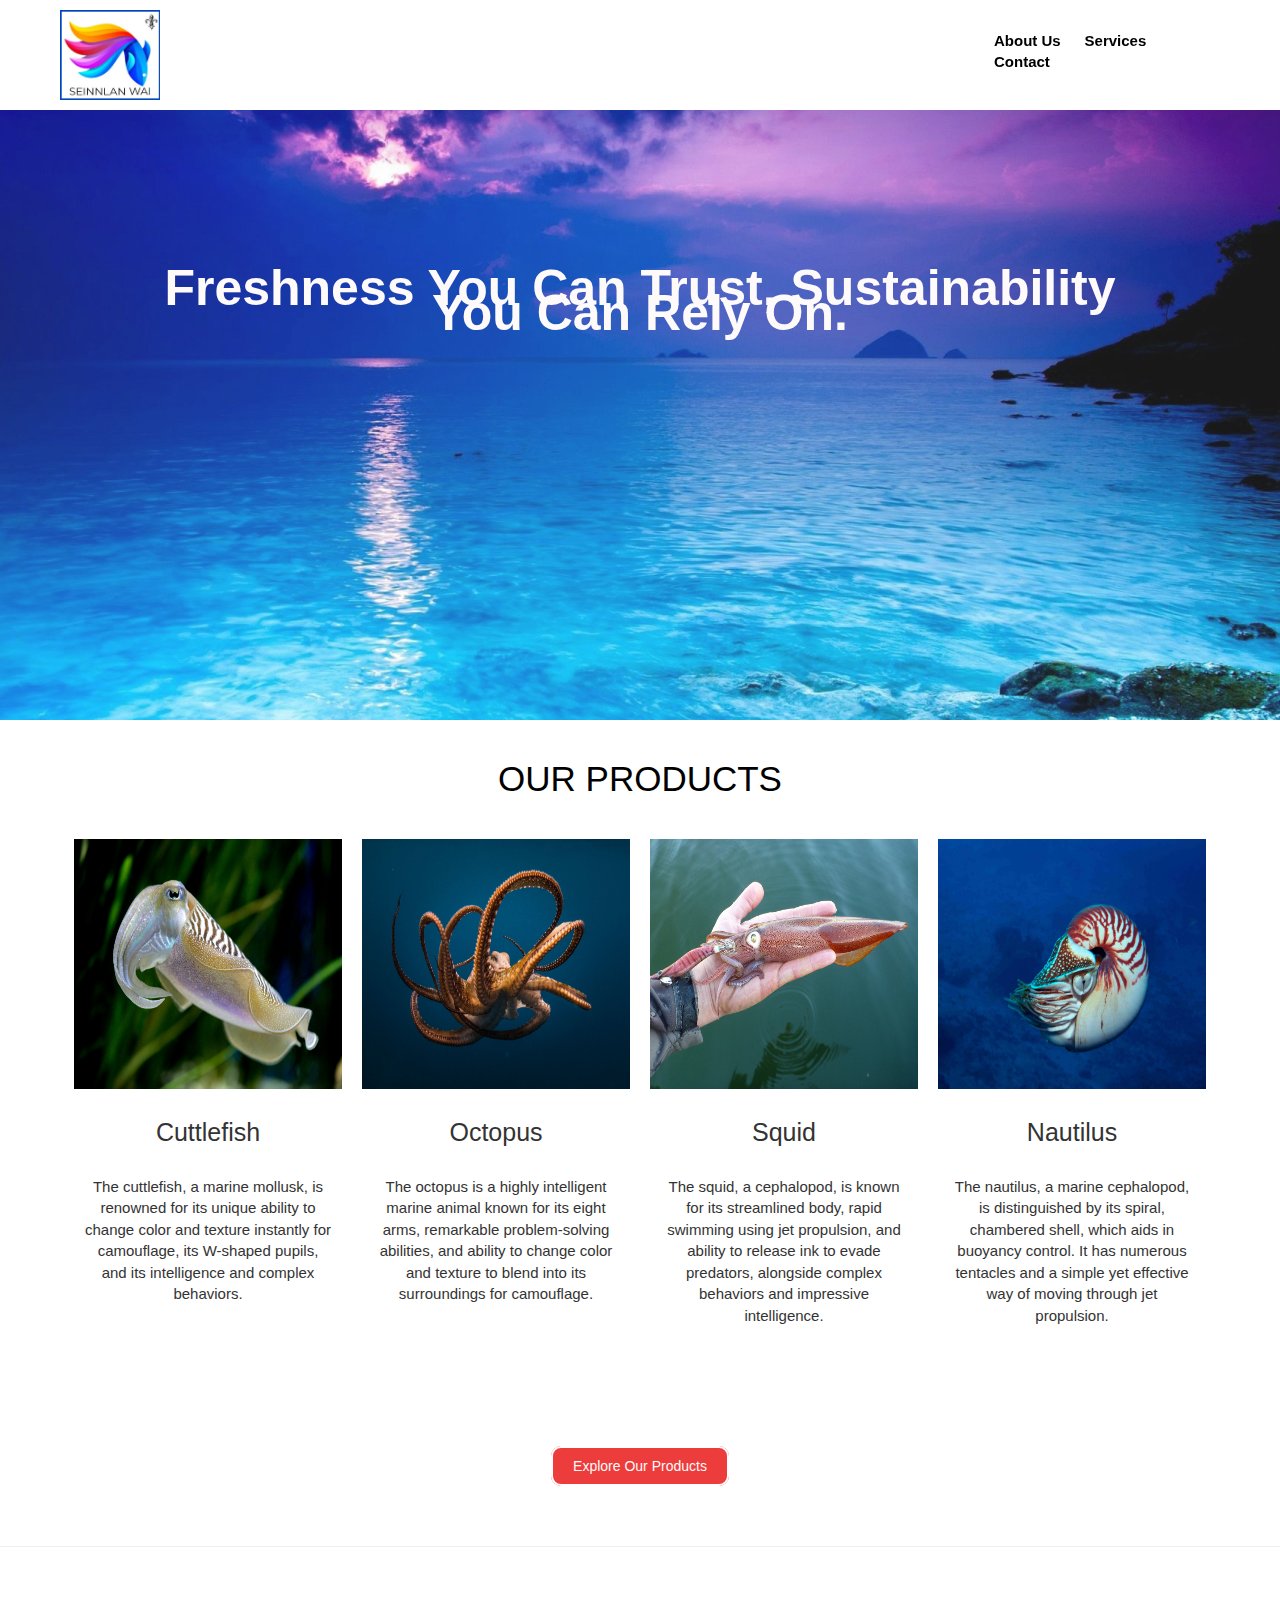
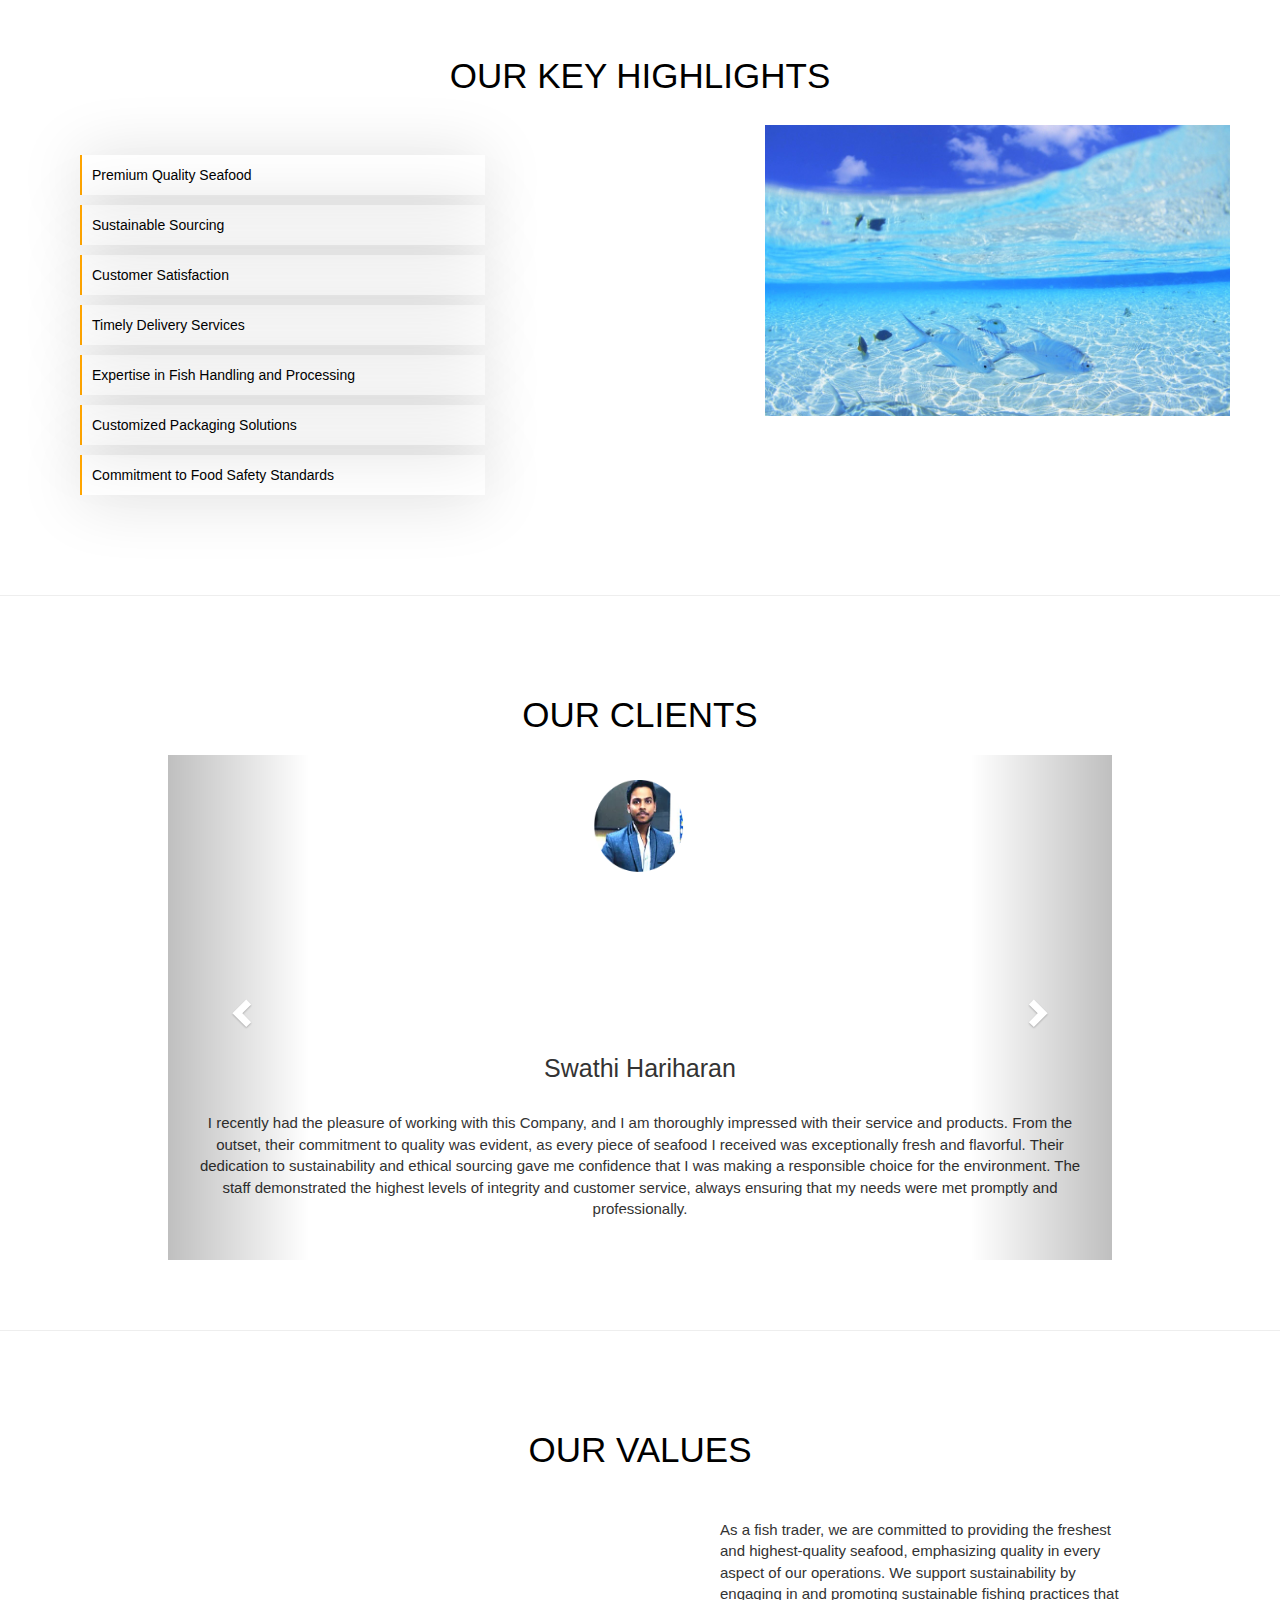
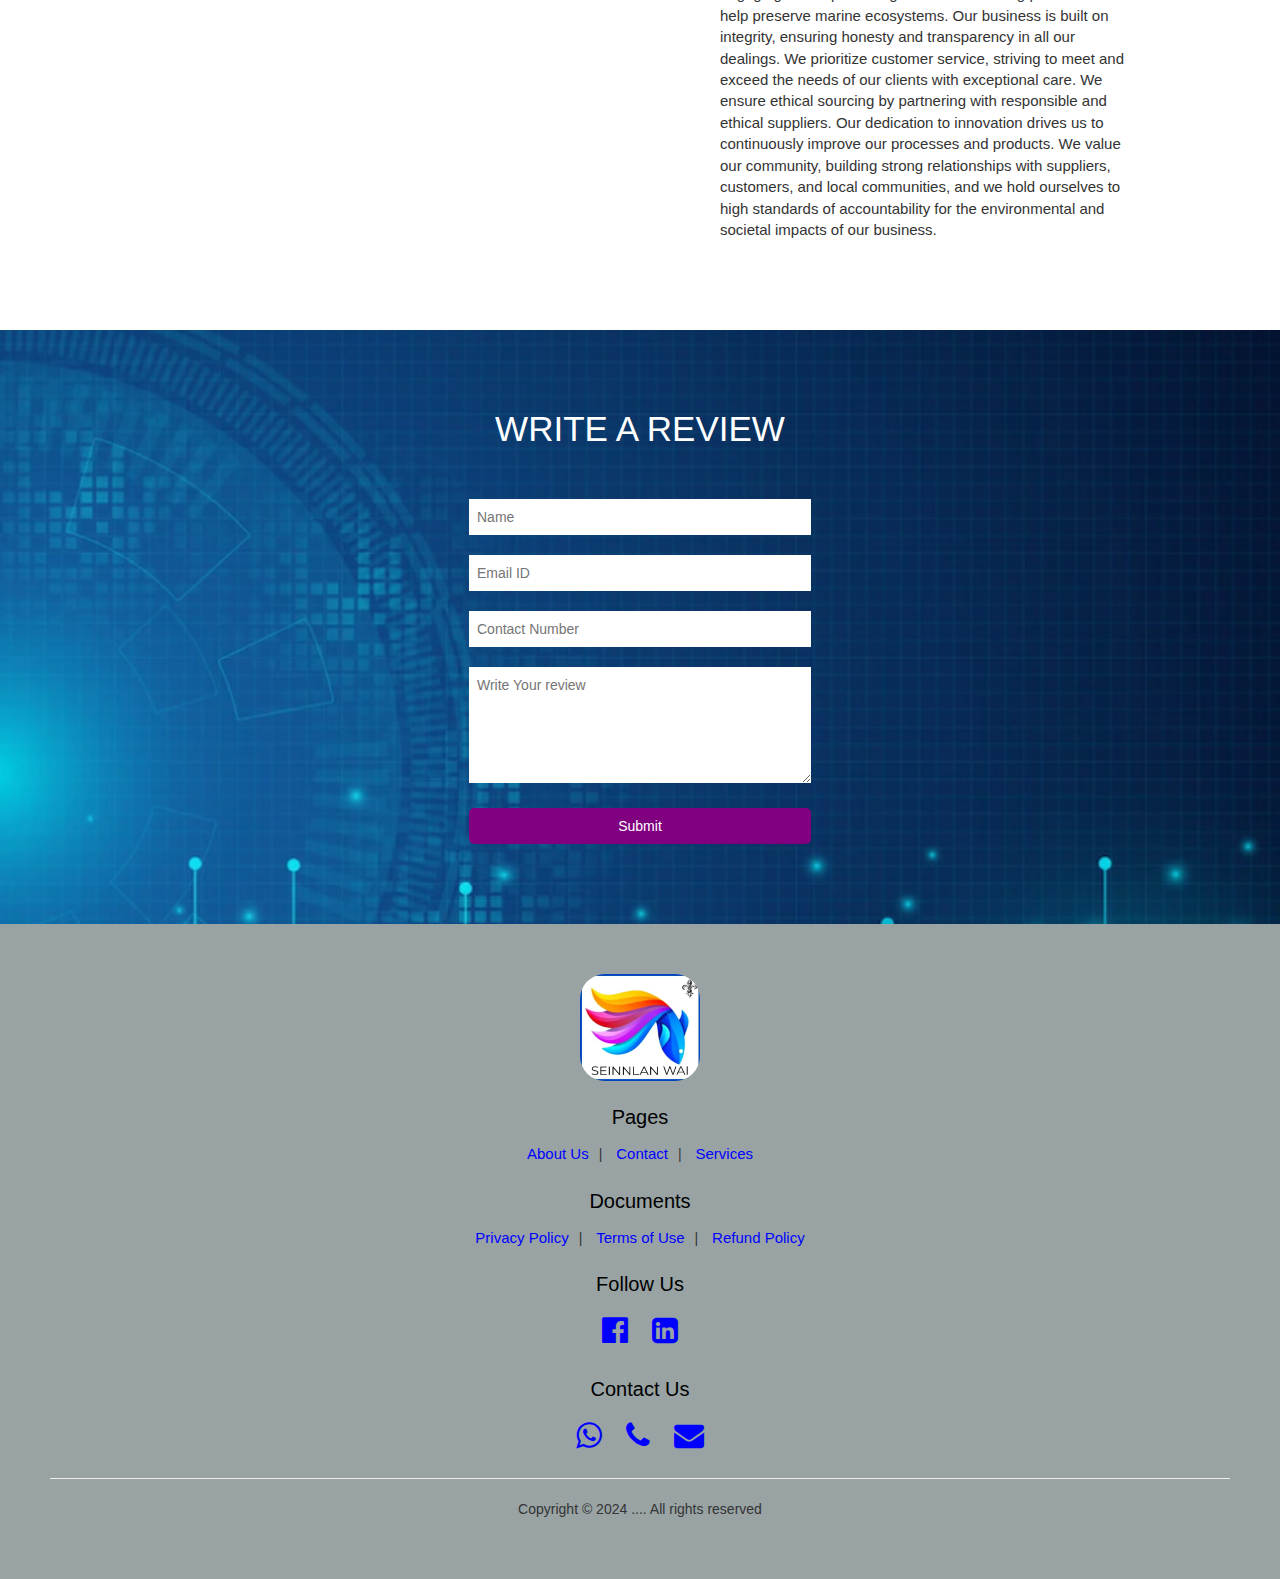
==== index.html @ 535f9b4f "fifth commit" ====
<!DOCTYPE html>
<html lang="en">

<head>
    <meta charset="UTF-8">
    <meta http-equiv="X-UA-Compatible" content="IE=edge">
    <meta name="viewport" content="width=device-width, initial-scale=1.0">
    <title> SEINN LAN WAI PHYAR PTE LTD </title>
    <link rel="icon" type="image/png" href="logo.png" />

    <!-- Latest compiled and minified CSS -->
    <link rel="stylesheet" href="https://cdn.jsdelivr.net/npm/bootstrap@3.4.1/dist/css/bootstrap.min.css"
        integrity="sha384-HSMxcRTRxnN+Bdg0JdbxYKrThecOKuH5zCYotlSAcp1+c8xmyTe9GYg1l9a69psu" crossorigin="anonymous">

    <!-- Optional theme -->
    <link rel="stylesheet" href="https://cdn.jsdelivr.net/npm/bootstrap@3.4.1/dist/css/bootstrap-theme.min.css"
        integrity="sha384-6pzBo3FDv/PJ8r2KRkGHifhEocL+1X2rVCTTkUfGk7/0pbek5mMa1upzvWbrUbOZ" crossorigin="anonymous">

    <link rel="stylesheet" href="project2.css">
    <link rel="stylesheet" href="https://stackpath.bootstrapcdn.com/font-awesome/4.7.0/css/font-awesome.min.css">
</head>

<body>
    <nav class="nav nav_top">
        <div class="logo">
            <a href="#"><img src="logo.png" width="120"></a>
        </div>
        <div class="nav_side">
            <a href="about.html">About Us</a>
            <a href="service.html">Services</a>
            <!-- <a href="blog.html">Blogs</a> -->
            <a href="contact.html">Contact</a>
            <!-- <a href="signup.html">Login/Resister</a> -->
        </div>
    </nav>

    <div class="main">
        <div class="main_content">
            <h2>Freshness You Can Trust, Sustainability You Can Rely On.</h2>
            <!-- <div class="btn">
                <a href="service.html">Book Now</a>
            </div> -->
        </div>
    </div>

    <div class="product">
        <h2>OUR PRODUCTS</h2>
        <div class="product_container" style="padding-bottom: 50px ;">
            <div class="item">
                <div class="item_img">
                 <img src="Fishes/Cuttlefish.jpg" >
                </div>
                <div class="item_content">
                 <h3>Cuttlefish</h3>
                 <p>The cuttlefish, a marine mollusk, is renowned for its unique ability to change color and texture instantly for camouflage, its W-shaped pupils, and its intelligence and complex behaviors.
                 </p>
                 <!-- <a href="">Buy Now</a> -->
                </div>
             </div>
            <div class="item">
               <div class="item_img">
                <img src="Fishes/Octopus.jpg" >
               </div>
               <div class="item_content">
                <h3>Octopus</h3>
                <p>
                    The octopus is a highly intelligent marine animal known for its eight arms, remarkable problem-solving abilities, and ability to change color and texture to blend into its surroundings for camouflage.  
                </p>
                    <!-- <a href="">Buy Now</a> -->
               </div>
            </div>
            <div class="item">
                <div class="item_img">
                 <img src="Fishes/Squid.jpg" >
                </div>
                <div class="item_content">
                 <h3>Squid</h3>
                 <p>The squid, a cephalopod, is known for its streamlined body, rapid swimming using jet propulsion, and ability to release ink to evade predators, alongside complex behaviors and impressive intelligence.
                    </p>
                 <!-- <a href="">Buy Now</a> -->
                </div>
             </div>
             <div class="item">
                <div class="item_img">
                 <img src="Fishes/Nautilus.jpg" >
                </div>
                <div class="item_content">
                 <h3>Nautilus</h3>
                 <p>The nautilus, a marine cephalopod, is distinguished by its spiral, chambered shell, which aids in buoyancy control. It has numerous tentacles and a simple yet effective way of moving through jet propulsion.
                 </p>
                 <!-- <a href="">Buy Now</a> -->
                </div>
             </div>
        </div>
        
        <div class="product_btn">
            <a href="service.html">Explore Our Products</a>
        </div>
    </div>

    <hr>

    <div class="keypoint">
        <h2>OUR KEY HIGHLIGHTS</h2>
        <div class="key_container">
            <div class="key_content">
                
                <li>
                    Premium Quality Seafood
                </li>
                <li>
                    Sustainable Sourcing
                </li>
                <li>
                    Customer Satisfaction
                </li>
                <li>
                    Timely Delivery Services
                </li>
                <li>
                    Expertise in Fish Handling and Processing
                </li>
                <li>
                    Customized Packaging Solutions
                </li>
                <li>
                    Commitment to Food Safety Standards
                </li>
            </div>
            <div class="key_img">
                <img src="key_image.png">
            </div>
        </div>
    </div>

    <hr>

    <div class="testi">
        <h2>Our Clients</h2>

        <div class="testi_container">
            <div id="carousel-example-generic" class="carousel slide" data-ride="carousel">
                <!-- Indicators -->
                <ol class="carousel-indicators">
                    <li data-target="#carousel-example-generic" data-slide-to="0" class="active"></li>
                    <li data-target="#carousel-example-generic" data-slide-to="1"></li>
                    <li data-target="#carousel-example-generic" data-slide-to="2"></li>
                </ol>

                <!-- Wrapper for slides -->
                <div class="carousel-inner" role="listbox">
                    <div class="item active">
                        <div class="item_img"><img src="customer1.png" alt=" "></div>
                        <div class="item_content">
                            <h3>Swathi Hariharan</h3>
                            <p>
                                I recently had the pleasure of working with this Company, and I am thoroughly impressed with their service and products. From the outset, their commitment to quality was evident, as every piece of seafood I received was exceptionally fresh and flavorful. Their dedication to sustainability and ethical sourcing gave me confidence that I was making a responsible choice for the environment. The staff demonstrated the highest levels of integrity and customer service, always ensuring that my needs were met promptly and professionally.  
                            </p>
                        </div>
                    </div>
                    <div class="item">
                        <div class="item_img"><img src="customer1.png" alt=""></div>
                        <div class="item_content">
                            <h3>Sohail Khan</h3>
                            <p>
                                I recently had the pleasure of working with this Company, and I am thoroughly impressed with their service and products. From the outset, their commitment to quality was evident, as every piece of seafood I received was exceptionally fresh and flavorful. Their dedication to sustainability and ethical sourcing gave me confidence that I was making a responsible choice for the environment. The staff demonstrated the highest levels of integrity and customer service, always ensuring that my needs were met promptly and professionally.  
                            </p>
                        </div>
                    </div>
                    <div class="item">
                        <div class="item_img"><img src="customer1.png" alt=""></div>
                        <div class="item_content">
                            <h3>Neha Sharma</h3>
                            <p>
                            I recently had the pleasure of working with this Company, and I am thoroughly impressed with their service and products. From the outset, their commitment to quality was evident, as every piece of seafood I received was exceptionally fresh and flavorful. Their dedication to sustainability and ethical sourcing gave me confidence that I was making a responsible choice for the environment. The staff demonstrated the highest levels of integrity and customer service, always ensuring that my needs were met promptly and professionally.  
                           </p>
                        </div>
                    </div>
                </div>

                <!-- Controls -->
                <a class="left carousel-control" href="#carousel-example-generic" role="button" data-slide="prev">
                    <span class="glyphicon glyphicon-chevron-left" aria-hidden="true"></span>
                    <span class="sr-only">Previous</span>
                </a>
                <a class="right carousel-control" href="#carousel-example-generic" role="button" data-slide="next">
                    <span class="glyphicon glyphicon-chevron-right" aria-hidden="true"></span>
                    <span class="sr-only">Next</span>
                </a>
            </div>
        </div>
    </div>
    <hr>
    <div class="team">
        <h2>OUR Values</h2>
        <div class="team_container">
            <div class="team_video">
                <!-- <video controls>
                <source src="team.mp4" type="video/mp4">
            </video> -->
                <iframe width="560" height="315" src="https://www.youtube.com/embed/8F0FSm5lVvs?si=selmn42TwGuYhDFH" title="YouTube video player" frameborder="0" allow="accelerometer; autoplay; clipboard-write; encrypted-media; gyroscope; picture-in-picture; web-share" referrerpolicy="strict-origin-when-cross-origin" allowfullscreen></iframe>
            </div>
            <div class="team_content">
                <p> As a fish trader, we are committed to providing the freshest and highest-quality seafood, emphasizing quality in every aspect of our operations. We support sustainability by engaging in and promoting sustainable fishing practices that help preserve marine ecosystems. Our business is built on integrity, ensuring honesty and transparency in all our dealings. We prioritize customer service, striving to meet and exceed the needs of our clients with exceptional care. We ensure ethical sourcing by partnering with responsible and ethical suppliers. Our dedication to innovation drives us to continuously improve our processes and products. We value our community, building strong relationships with suppliers, customers, and local communities, and we hold ourselves to high standards of accountability for the environmental and societal impacts of our business.
                </p>
            </div>
        </div>
    </div>

    <div class="feed">
        <h2>Write a Review</h2>
        <div class="feed_form">
            <form name="submit_googlesheeet" method="post">
                <input type="text" name="Name" placeholder="Name"><br>
                <input type="email" name="Email" placeholder="Email ID"><br>
                <input type="number" name="Number" placeholder="Contact Number"><br>
                <textarea name="Review" id="" cols="7" rows="5" placeholder="Write Your review"></textarea><br>
                <button type="submit">Submit</button>
            </form>
        </div>
    </div>

    <footer>
        <div class="footer_logo">
            <a href="#"><img src="logo.png" width="120"></a>
        </div>
        <div class="pages">
            <h3>Pages</h3>
            <a href="about.html">About Us</a>|
            <a href="contact.html">Contact</a>|
            <a href="service.html">Services</a>
            <!-- <a href="blog.html">Blogs</a>| -->
            <!-- <a href="">Login</a>|
            <a href="">Sign Up</a> -->
        </div>
        <div class="doc">
            <h3>Documents</h3>
            <a href="">Privacy Policy</a>|
            <a href="">Terms of Use</a>|
            <a href="">Refund Policy</a>
        </div>
        <div class="social">
            <h3>Follow Us</h3>
            <a href="https://www.facebook.com/profile.php?id=61562112389250" target="_blank"><i class="fa fa-facebook-official"
                    aria-hidden="true"></i></a>
            <a href="https://www.linkedin.com/in/seinn-lan-wai-phyar-762201318?lipi=urn%3Ali%3Apage%3Ad_flagship3_profile_view_base_contact_details%3BqnSi2F6MRaar%2B8VEx7qZqw%3D%3D" target="_blank"><i class="fa fa-linkedin-square"
                    aria-hidden="true"></i></a>
            <!-- <a href="https://www.instagram.com" target="_blank"><i class="fa fa-instagram" aria-hidden="true"></i></a> -->
            <!-- <a href="https://www.twitter.com" target="_blank"><i class="fa fa-twitter" aria-hidden="true"></i></a> -->
        </div>
        <div class="contact">
            <h3>Contact Us</h3>
            <a href="https://api.Whatsapp.com/send?phone=+919755336812" target="_blank"><i class="fa fa-whatsapp"
                    aria-hidden="true"></i></i></a>
            <a href="tel: +91 8887784684"><i class="fa fa-phone" aria-hidden="true"></i></a>
            <a href="seinnlanwaiphyar@gmail.com"><i class="fa fa-envelope" aria-hidden="true"></i></a>
        </div>
        <hr>
        <p>Copyright &copy; 2024 .... All rights reserved</p>
    </footer>

    <!-- jQuery (necessary for Bootstrap's JavaScript plugins) -->
    <script src="https://code.jquery.com/jquery-1.12.4.min.js"
        integrity="sha384-nvAa0+6Qg9clwYCGGPpDQLVpLNn0fRaROjHqs13t4Ggj3Ez50XnGQqc/r8MhnRDZ"
        crossorigin="anonymous"></script>
    <!-- Latest compiled and minified JavaScript -->
    <script src="https://cdn.jsdelivr.net/npm/bootstrap@3.4.1/dist/js/bootstrap.min.js"
        integrity="sha384-aJ21OjlMXNL5UyIl/XNwTMqvzeRMZH2w8c5cRVpzpU8Y5bApTppSuUkhZXN0VxHd"
        crossorigin="anonymous"></script>

    <script>
        const scriptURL =
            'https://https://script.google.com/macros/s/AKfycbyv7a5d04BRaZOPNd9HmW_z8L_NlV1W46uLiRO3BufwIBb_-myiqwUOdADcuS2ERJ-a/exec'
        const form = document.forms['submit_googlesheeet']

        form.addEventListener('submit', e => {
            e.preventDefault()
            fetch(scriptURL, {
                method: 'POST',
                body: new FormData(form)
            })
                .then(response => alert(
                    "Thanks for you valuable feedback!!!"))
                .catch(error => console.error('Error!', error.message))
        })

    </script>

</body>

</html>
---- project2.css ----
.nav{
    background-color: white;
    z-index: 9;
    /* padding: 10px; */
    padding-left: 50px;
    padding-right: 50px;
    display: flex;
    box-shadow: 0px 3px 65px 0px rgba(0,0,0,.15);
}
.nav_top{
    position: fixed;
    top: 0;
    right: 0;
    left: 0;
}
.logo{
    float: left;
    width: 80%;
}
.logo img{
    padding: 10px;
}
.nav_side{
    float: right;
    width: 20%;
    margin-top: 30px;
    /* text-align: left; */
}
.nav_side a{
 text-decoration: none;
 margin-right: 20px;
 color: black;
 font-weight: bold;
 font-family:Arial, Helvetica, sans-serif;
 font-size: 15px;
 justify-content: center;
 align-items: center;
 align-content: center;
 text-align: center;

}
.nav_side a:hover{
    color: orange;
    text-decoration: underline;
    transition: all 1s ease;
}
.main{
    background-image: url("Deep-Blue-Sea.jpg");
    background-position: center;
    background-size: cover;
    background-repeat: no-repeat;
    background-attachment: fixed;
    height: 80vh;
    opacity: 0.9;
}
.main .main_content{
    padding-top: 20%;
    margin-left: 10%;
    margin-right: 10%;
}
.main .main_content h2{
    color: snow;
    font-size: 50px;
    font-family: 'Franklin Gothic Medium', 'Arial Narrow', Arial, sans-serif;
    font-weight: bolder;
    text-align: center;
    line-height: 25px;
    
}
.main .main_content h2 span{
    font-size: 15px;
    opacity: 0.8;
    color:aliceblue;
   font-weight: 400;
   line-height: 20px;
}
.main .main_content .btn{
    margin: 50px; 
    text-align:center; 
}
.main .main_content .btn a{
    text-decoration: none;
    margin: 450px;
    padding: 10px 20px;
    background-color: rgb(236, 60, 60);
    color: snow;
    font-family:Arial, Helvetica, sans-serif;
    text-align: center;
    border: 2px solid white;
    border-radius: 10px;
}
.main .main_content .btn a:hover{
    background-color: black;
    color:aqua;
    border: none;
    border-bottom: 4px solid orange;
    transition: .5s;
}
.product{
    padding-bottom: 50px;
}
.product h2{
    color: black;
    font-size: 35px;
    text-align: center;
    padding: 20px;
}
.product .product_container{
    display: flex;
    margin-left: 5%;
    margin-right: 5%;
}
.product .product_container .item{
    width: 33.33%;
    margin: 10px;
    height: auto;
}
.product .product_container .item:hover{
    box-shadow: 0px 3px 65px 0px rgba(0,0,0,.15);
}

.product .product_container .item .item_img{
    width: 100%;
    height: 250px;
    overflow: hidden;
}
.product .product_container .item .item_img img{
    width: 100%;
    height: 250px;
}
.product .product_container .item .item_content{
    text-align: center;
}
.product .product_container .item .item_content h3{
    padding: 10px;
    font-size: 25px;
    font-family: Arial, Helvetica, sans-serif;
}
.product .product_container .item .item_content p{
    padding: 10px;
    font-size: 15px;
    font-family: Arial, Helvetica, sans-serif;
}
.product .product_container .item .item_content a{
   text-decoration: none;
    margin: 100px;
    padding: 10px 20px;
    background-color: rgb(236, 60, 60);
    color: snow;
    font-family:Arial, Helvetica, sans-serif;
    text-align: center;
    border: 2px solid white;
    border-radius: 10px;
}
.product .product_container .item .item_content a:hover{
    background-color: black;
    color:aqua;
    border: none;
    border-bottom: 4px solid orange;
    transition: .5s;  
}
.product .product_btn{
    text-align: center;
    margin-top: 50px;
}
.product .product_btn a{
    text-decoration: none;
    padding: 10px 20px;
    background-color: rgb(236, 60, 60);
    color: snow;
    font-family:Arial, Helvetica, sans-serif;
    text-align: center;
    border: 2px solid white;
    border-radius: 10px;
}
.product .product_btn a:hover{
    background-color: black;
    color:aqua;
    border: none;
    border-bottom: 4px solid orange;
    transition: .5s;  
}
.keypoint{
    padding: 50px;
}
.keypoint h2{
    color: black;
    font-size: 35px;
    text-align: center;
    padding: 20px;
}
.keypoint .key_container{
    display: flex;
}
.keypoint .key_container .key_content{
    width: 40%;
    padding: 20px;
    float: left;
}
.keypoint .key_container .key_content li{
    list-style: none;
    margin: 10px;
    padding: 10px;
    border-left: 2px solid orange;
    color: black;
    text-align: left;
    font-family: Arial, Helvetica, sans-serif;
    box-shadow: 0px 3px 65px 0px rgba(0,0,0,.15);
}
.keypoint .key_container .key_img{
    width: 40%;
    float: right;
    margin-left: 250px;
}
.keypoint .key_container .key_img img{
    width: 100%;
}
.testi{
    padding: 50px;
}

.testi h2{
    color:black;
    font-size: 35px;
    text-align: center;
    padding: 10px;
    text-transform: uppercase;
}

.testi .testi_container{
    margin-right: 10%;
    margin-left: 10%;
    text-align: center;
}

.testi .testi_container .carousel-inner{
    background-color: white;
    box-shadow: none;
}

.testi .testi_container .item{
    width:100%;
    padding: 20px;
    background-color: white;
    box-shadow: none;
}

.testi .testi_container .item .item_img{
    width: 100%;
    height: 250px;
    overflow: hidden;

}

.testi .testi_container .item .item_img img{
    width: 100px;
    height: 100px;
    border-radius:50% ;
    

}

.testi .testi_container .item .item_content{
    text-align: center;
}


.testi .testi_container .item .item_content h3{
    padding: 10px;
    font-size: 25px;
    font-family: Arial, Helvetica, sans-serif;
}

.testi .testi_container .item .item_content p{
    padding: 10px;
    font-size: 15px;
    font-family: Arial, Helvetica, sans-serif;
}
.team{
    padding: 50px;
}
.team h2{
    color:black;
    font-size: 35px;
    text-align: center;
    padding: 10px;
    text-transform: uppercase;  
}
.team .team_container{
    display: flex;
}
.team .team_container .team_video{
    width: 50%;
    padding: 20px;
}
.team .team_container .team_video video{
    width: 100%;
    border: 3px solid rgb(244, 214, 159);
    outline: none;
}
.team .team_container .team_content{
    width: 40%;
    padding: 20px;
    margin-left: 50px;
}
.team .team_container .team_content p{
    padding: 10px;
    font-size: 15px;
    font-family: Arial, Helvetica, sans-serif;
}
.feed{
    padding: 50px;
    background-image: url(review_bgimage.png);
    background-size: cover;
}
.feed h2{
    color:white;
    font-size: 35px;
    text-align: center;
    padding: 10px;
    text-transform: uppercase;
}
.feed .feed_form{
    text-align: center;
}
.feed .feed_form form{
    padding: 20px;
}
.feed .feed_form form input{
   width: 30%; 
   margin: 10px;
   padding: 8px;
   outline: none;
   border: none;
}
.feed .feed_form form textarea{
    width: 30%; 
    margin: 10px;
    padding: 8px;
    outline: none;
    border: none;
 }
 .feed .feed_form form button{
    width: 30%; 
    margin: 10px;
    padding: 8px;
    outline: none;
    border: none;
    background-color: purple;
    color: white;
    border-radius: 5px;
}
.about_us{
    padding: 100px;
}
.about_us h2{
    color: orange;
    font-size: 30px;
    text-align: center;
    padding: 10px;
    font-family: Arial, Helvetica, sans-serif;
    text-transform: uppercase;
}
.about_us p{
    padding: 10px;
    font-size: 15px;
    text-align: center;
    font-family: Arial, Helvetica, sans-serif;
    line-height: 25px;
}
.contact_container{
    padding: 100px;
}
.contact_container h2{
    color: orange;
    font-size: 30px;
    text-align: center;
    padding: 10px;
    font-family: Arial, Helvetica, sans-serif;
    text-transform: uppercase;
}
.contact_container .g_map{
    margin: 30px;
    border: 2px solid black;
    
}
.contact_container .contact_content{
    padding: 20px;
}
.contact_container .contact_content p{
    padding: 10px;
    font-size: 15px;
    text-align: left;
    font-family: Arial, Helvetica, sans-serif;
    line-height: 25px;
}
footer{
    background-color: #99A3A4;
    padding: 50px;
}
footer .footer_logo{
    text-align: center;
    justify-content: center;
    /* border-radius: 25px; */
}
footer .footer_logo img{
    border-radius: 25px;
 }
footer .pages{
    text-align: center;
}
footer .pages h3{
    color: black;
    font-size: 20px;
    font-family: Arial, Helvetica, sans-serif;
    padding: 5px;
}
footer .pages a{
    text-decoration: none;
    margin:10px;
    color: blue;
    font-size: 15px;
    font-family: Arial, Helvetica, sans-serif;
}
footer .pages a:hover{
    color: white;
}

footer .doc{
    text-align: center;
}
footer .doc h3{
    color: black;
    font-size: 20px;
    font-family: Arial, Helvetica, sans-serif;
    padding: 5px;
}
footer .doc a{
    text-decoration: none;
    margin:10px;
    color: blue;
    font-size: 15px;
    font-family: Arial, Helvetica, sans-serif;
}
footer .doc a:hover{
    color: white;
}

footer .social{
    text-align: center;
}
footer .social h3{
    color: black;
    font-size: 20px;
    font-family: Arial, Helvetica, sans-serif;
    padding: 5px;
}
footer .social a{
    text-decoration: none;
    font-size: 30px;
    color: blue;
    margin: 10px;
}
footer .social a:hover{
    color: white;
}

footer .contact{
    text-align: center;
}
footer .contact h3{
    color: black;
    font-size: 20px;
    font-family: Arial, Helvetica, sans-serif;
    padding: 5px;
}
footer .contact a{
    text-decoration: none;
    font-size: 30px;
    color: blue;
    margin: 10px;
}
footer .contact a:hover{
    color: white;
}
footer p{
    text-align: center;
}
.blog_css img{
    margin: 100px;
    padding: 30px;  
}
/* @media only screen and (max-width: 1140px){
    .nav{
        flex-direction: column;
    }
} */
/* Responsive styles */@media (max-width: 1140px) {
    .nav {
        padding-left: 20px;
        padding-right: 20px;
    }

    .nav_side {
        width: 100%;
        justify-content: center;
        margin-top: 10px;
    }

    .logo {
        width: 100%;
        text-align: center;
    }

    .main .main_content {
        padding-top: 30%;
        margin-left: 5%;
        margin-right: 5%;
    }

    .main .main_content h2 {
        font-size: 40px;
    }

    .product .product_container .item {
        width: 100%;
    }

    .keypoint .key_container .key_content,
    .keypoint .key_container .key_img {
        width: 100%;
    }

    .team .team_container .team_video,
    .team .team_container .team_content {
        width: 100%;
        margin-left: 0;
    }
}

@media (max-width: 768px) {
    .nav {
        flex-direction: column;
        align-items: center;
    }

    .nav_side {
        margin-top: 10px;
        margin-left: 50px;

    }

    .nav_side a {
        margin-left: 5%;
        /* margin-bottom: 10px; */
    }
    .main .main_content {
        padding-top: 40%;
    }

    .main .main_content h2 {
        font-size: 30px;
    }

    .main .main_content .btn a {
        margin: 0;
    }

    .product .product_container {
        flex-direction: column;
    }

    .product .product_container .item {
        width: 100%;
    }

    .keypoint .key_container {
        flex-direction: column;
    }

    .keypoint .key_container .key_content {
        width: 100%;
    }
    .keypoint .key_container .key_img {
        display: none;
    }


    .team .team_container {
        flex-direction: column;
    }

    .team .team_container .team_video{
        display: none;
    }
    .team .team_container .team_content {
        width: 100%;
    }
}

@media (max-width: 480px) {
    .nav {
        padding-left: 10px;
        padding-right: 10px;
    }

    .main .main_content {
        padding-top: 50%;
    }

    .main .main_content h2 {
        font-size: 25px;
    }

    .product .product_container .item .item_content h3 {
        font-size: 20px;
    }

    .product .product_container .item .item_content p {
        font-size: 13px;
    }

    .feed .feed_form form input,
    .feed .feed_form form textarea,
    .feed .feed_form form button {
        width: 80%;
    }
}
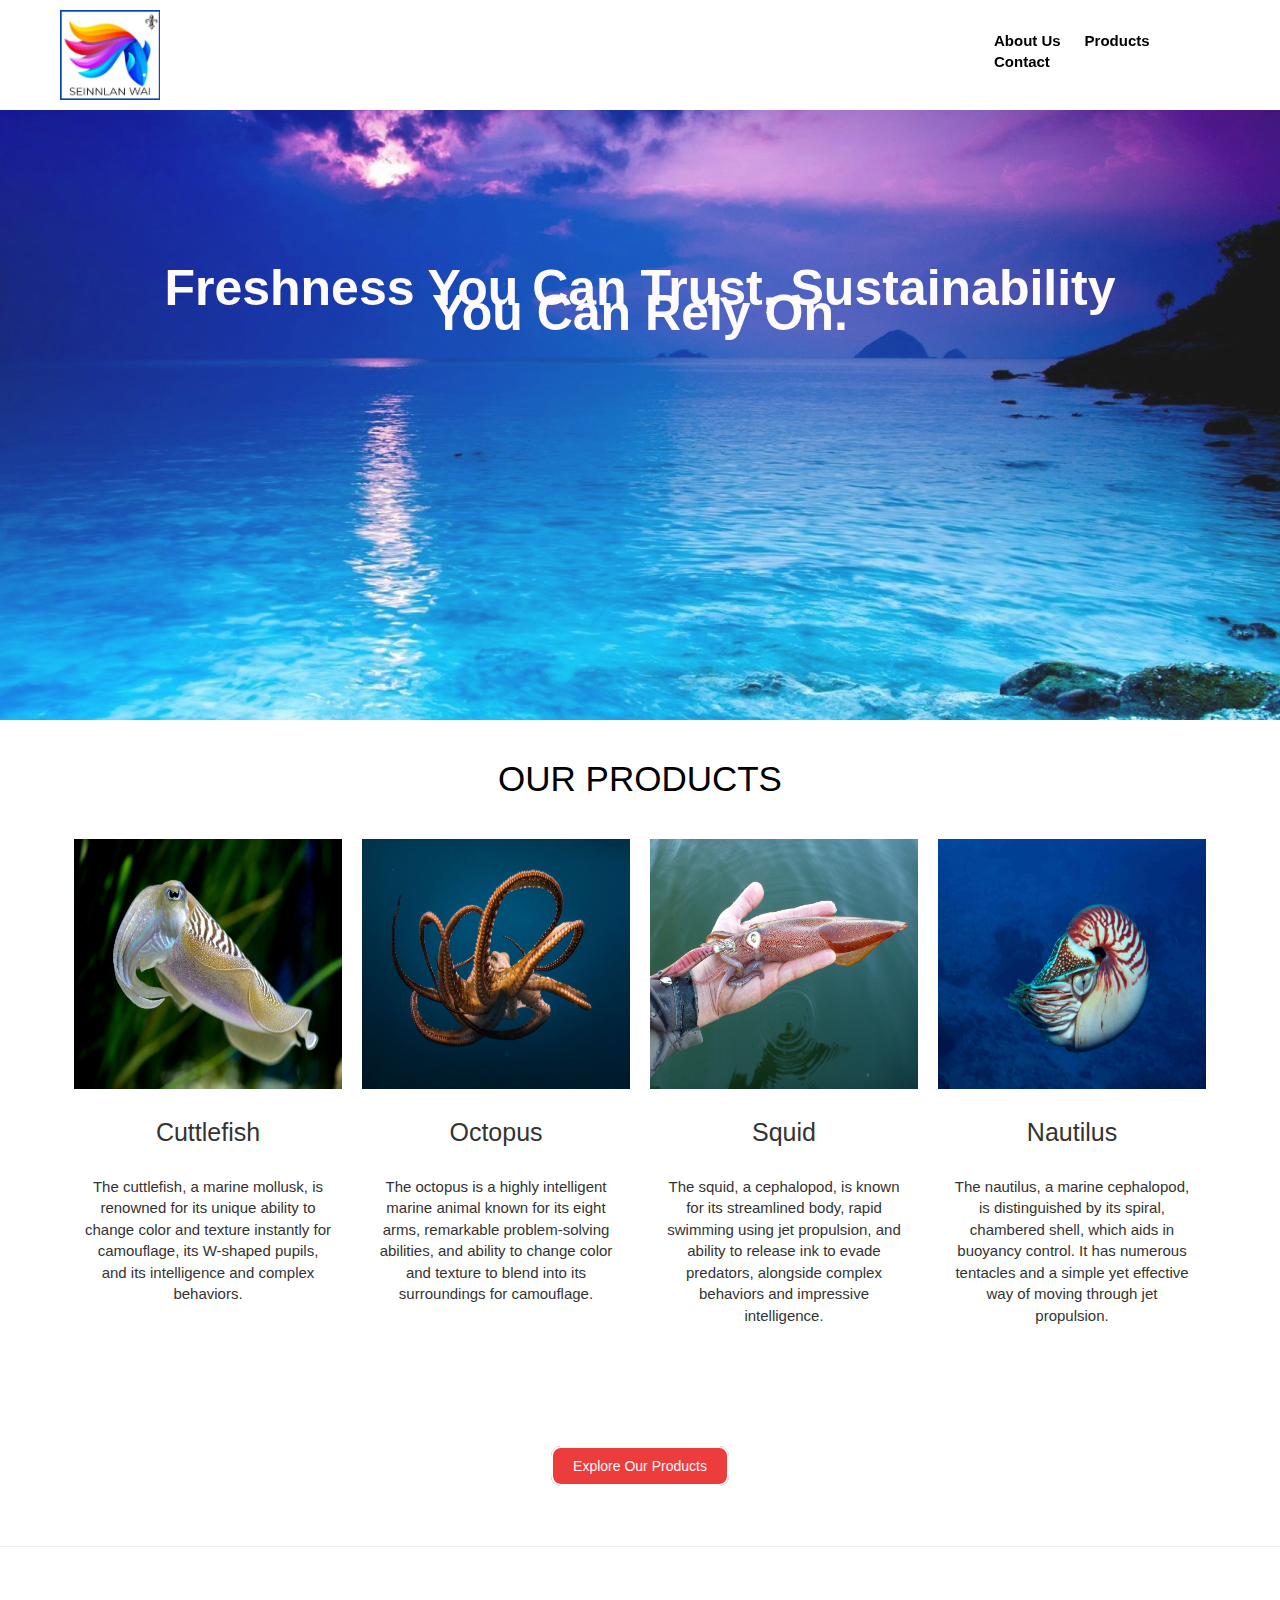
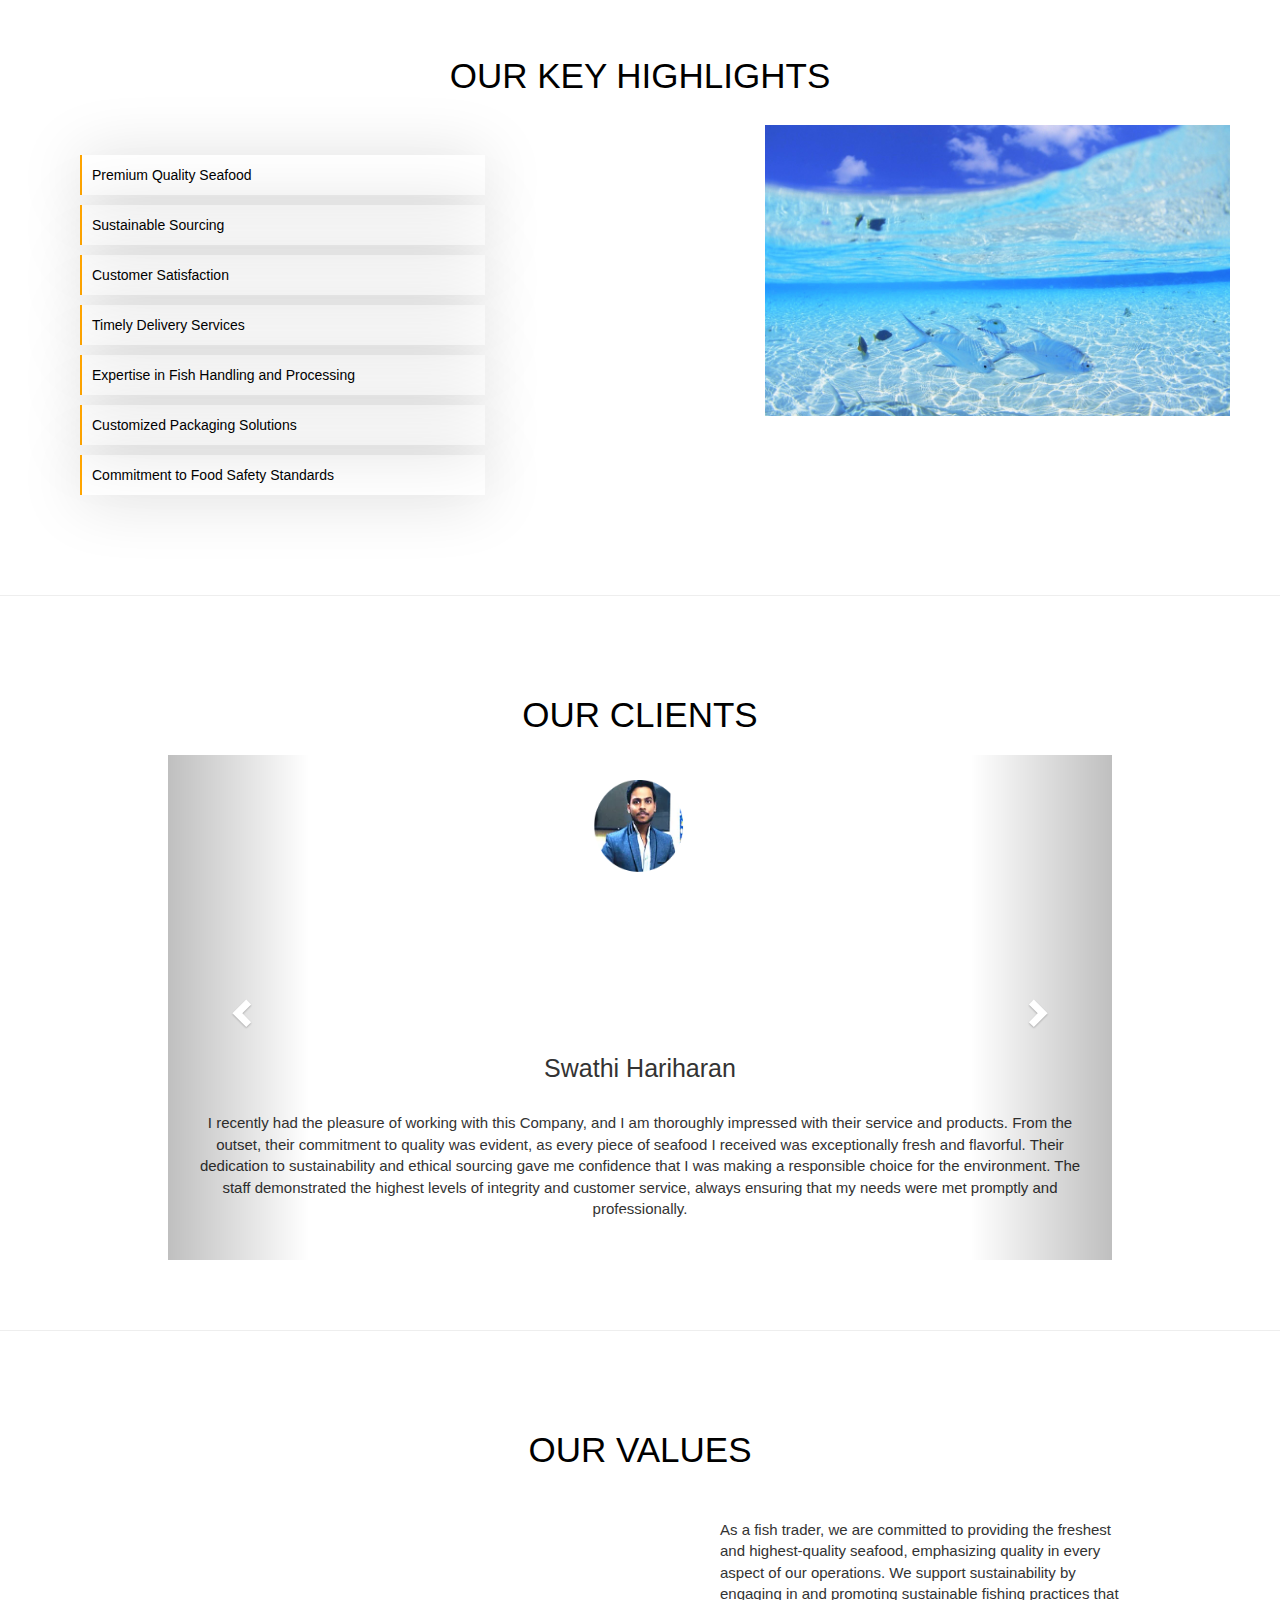
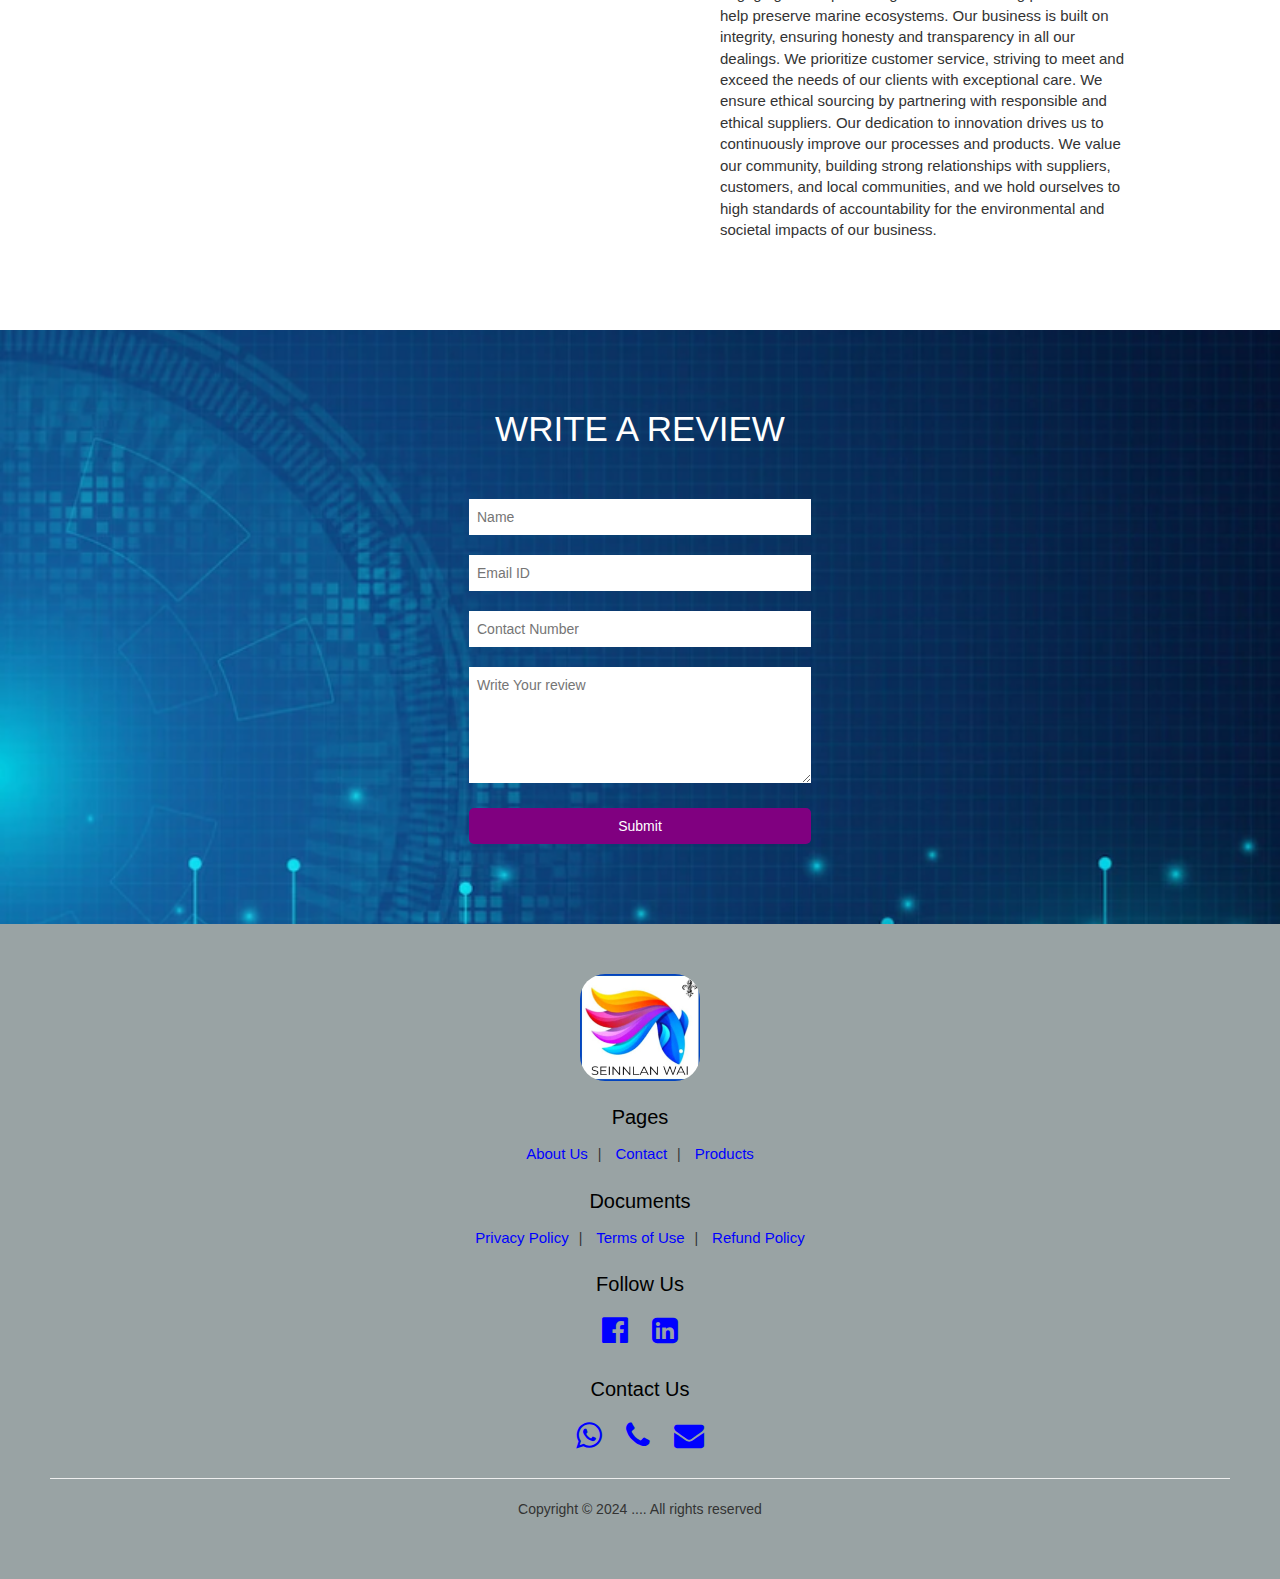
==== commit ca99614c: "sixth commit" ====
--- a/index.html
+++ b/index.html
@@ -27,7 +27,7 @@
         </div>
         <div class="nav_side">
             <a href="about.html">About Us</a>
-            <a href="service.html">Services</a>
+            <a href="product.html">Products</a>
             <!-- <a href="blog.html">Blogs</a> -->
             <a href="contact.html">Contact</a>
             <!-- <a href="signup.html">Login/Resister</a> -->
@@ -228,7 +228,7 @@
             <h3>Pages</h3>
             <a href="about.html">About Us</a>|
             <a href="contact.html">Contact</a>|
-            <a href="service.html">Services</a>
+            <a href="product.html">Products</a>
             <!-- <a href="blog.html">Blogs</a>| -->
             <!-- <a href="">Login</a>|
             <a href="">Sign Up</a> -->
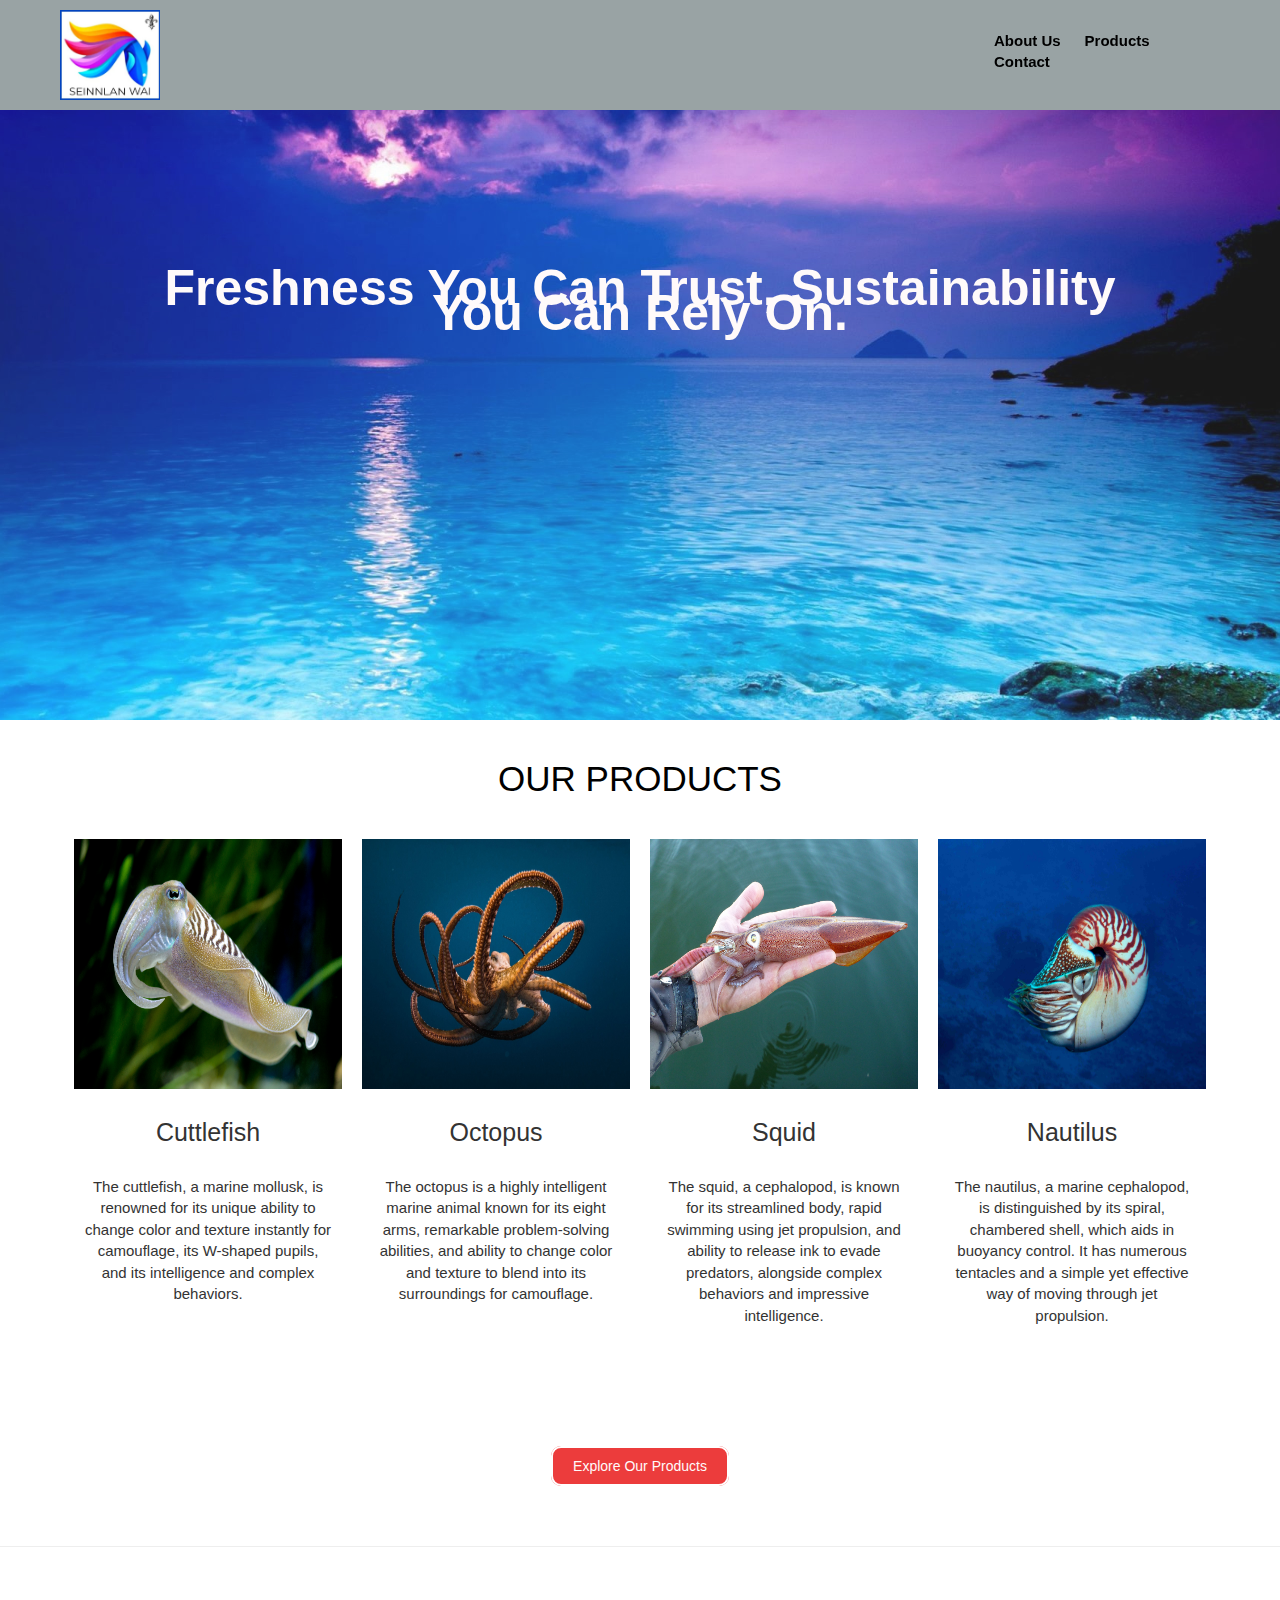
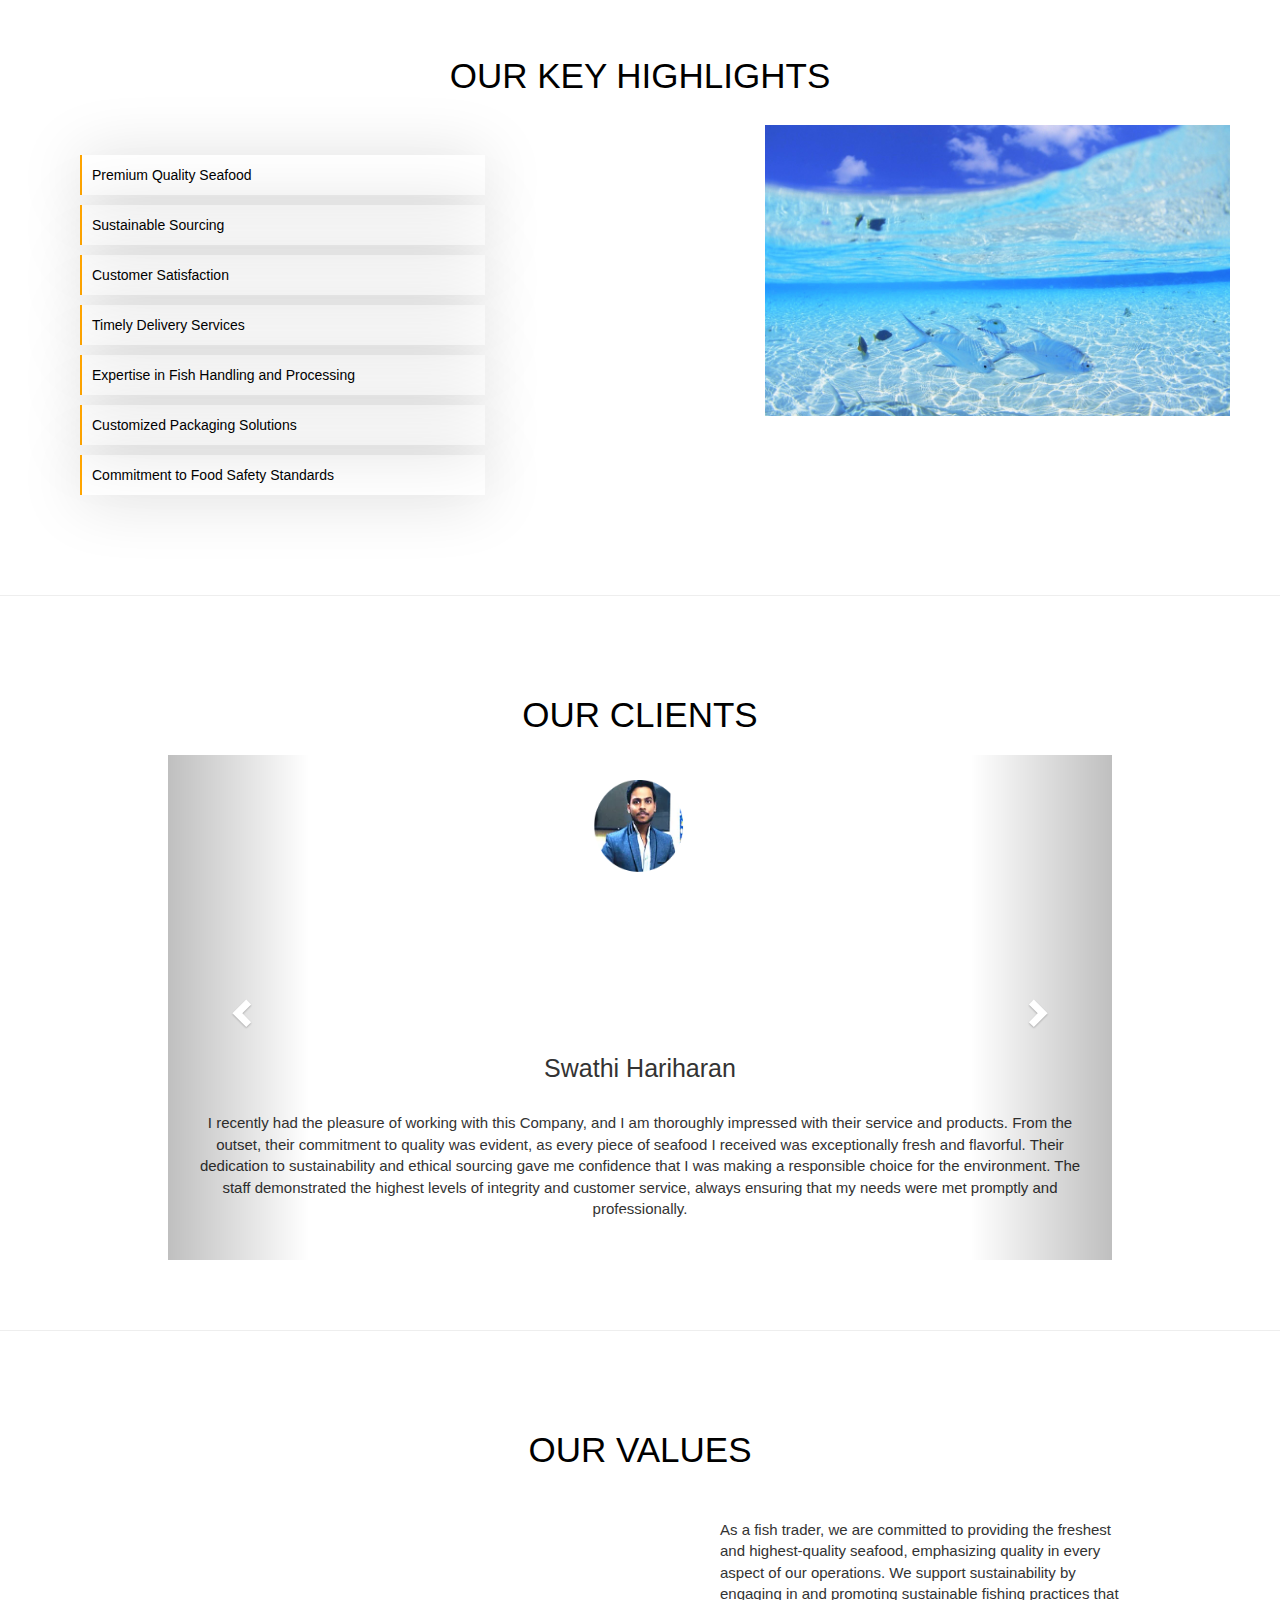
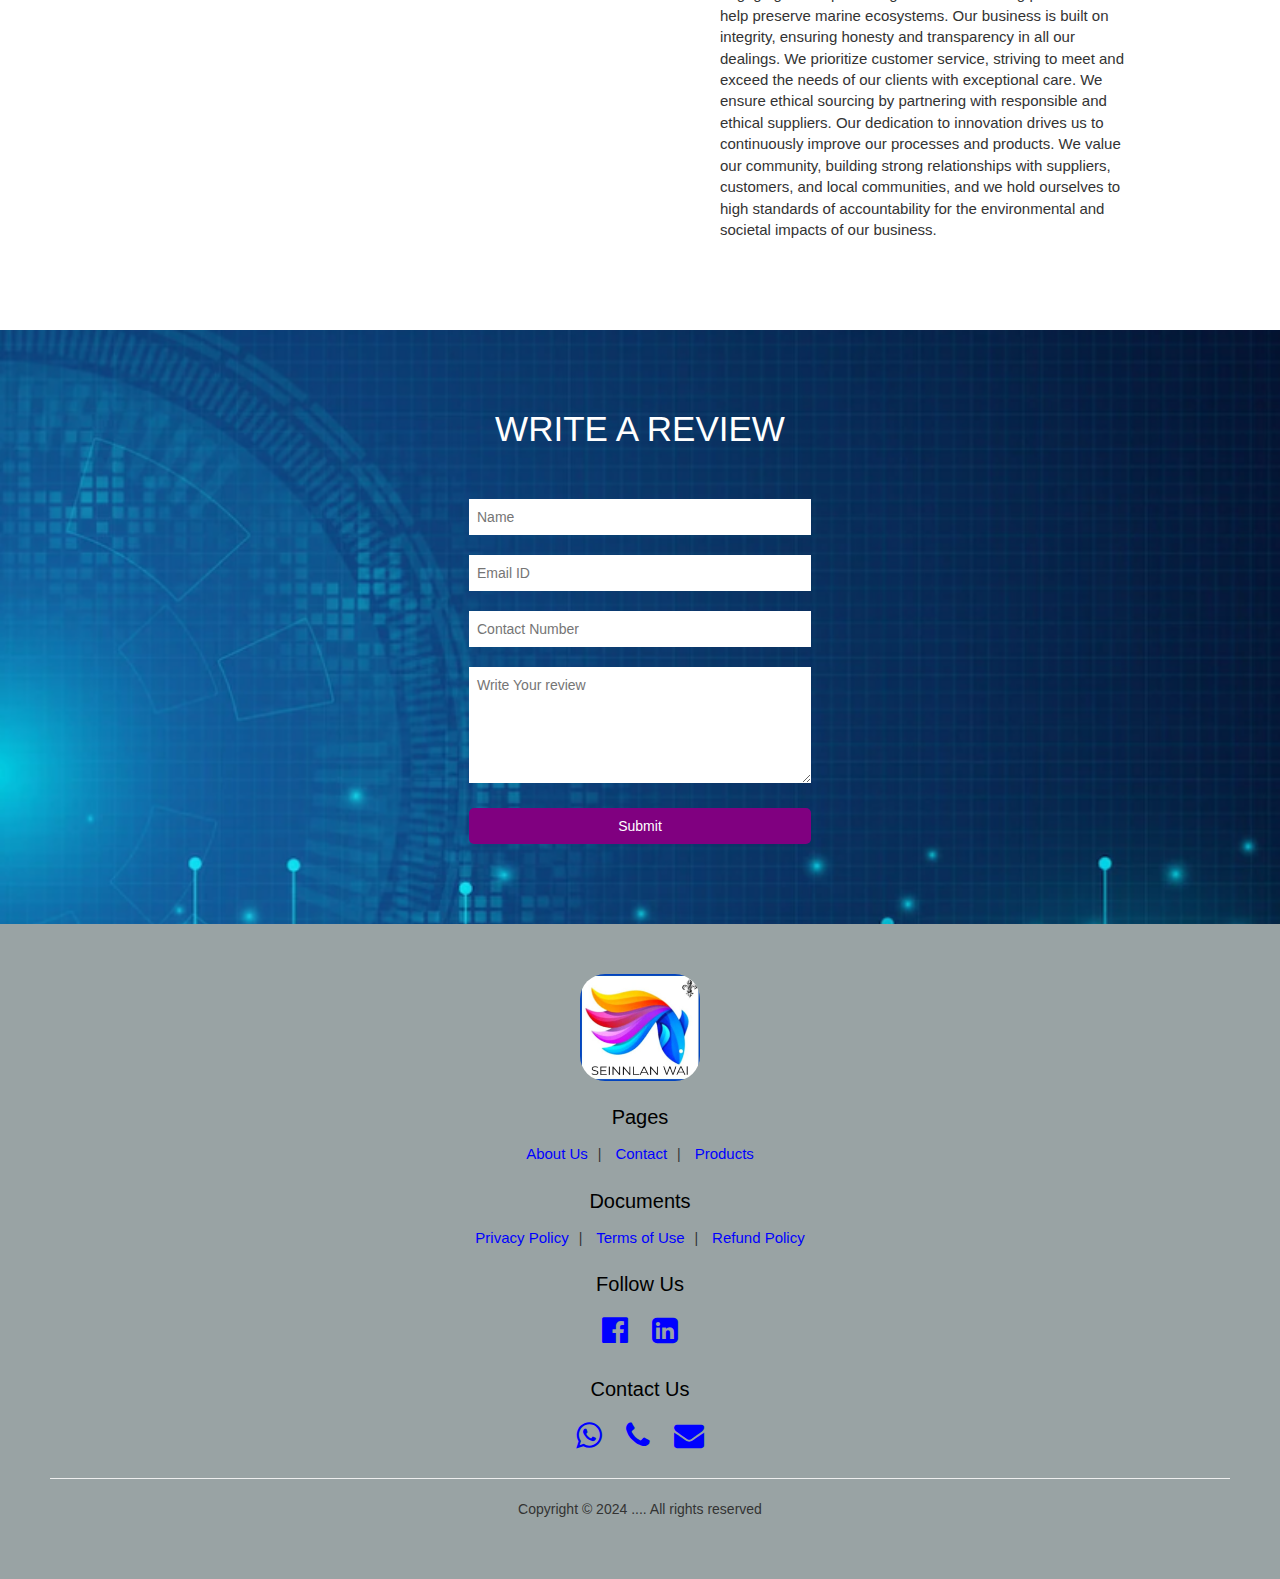
==== commit 31d1cf60: "seventh commit" ====
--- a/index.html
+++ b/index.html
@@ -94,7 +94,7 @@
         </div>
         
         <div class="product_btn">
-            <a href="service.html">Explore Our Products</a>
+            <a href="product.html">Explore Our Products</a>
         </div>
     </div>
 
@@ -250,7 +250,7 @@
         </div>
         <div class="contact">
             <h3>Contact Us</h3>
-            <a href="https://api.Whatsapp.com/send?phone=+919755336812" target="_blank"><i class="fa fa-whatsapp"
+            <a href="https://api.Whatsapp.com/send?phone=+918887784684" target="_blank"><i class="fa fa-whatsapp"
                     aria-hidden="true"></i></i></a>
             <a href="tel: +91 8887784684"><i class="fa fa-phone" aria-hidden="true"></i></a>
             <a href="seinnlanwaiphyar@gmail.com"><i class="fa fa-envelope" aria-hidden="true"></i></a>
--- a/project2.css
+++ b/project2.css
@@ -1,5 +1,5 @@
 .nav{
-    background-color: white;
+    background-color: #99A3A4;
     z-index: 9;
     /* padding: 10px; */
     padding-left: 50px;
@@ -423,7 +423,7 @@
     font-family: Arial, Helvetica, sans-serif;
 }
 footer .pages a:hover{
-    color: white;
+    color: snow;
 }
 
 footer .doc{
@@ -443,7 +443,7 @@
     font-family: Arial, Helvetica, sans-serif;
 }
 footer .doc a:hover{
-    color: white;
+    color: snow;
 }
 
 footer .social{
@@ -462,7 +462,7 @@
     margin: 10px;
 }
 footer .social a:hover{
-    color: white;
+    color: snow;
 }
 
 footer .contact{
@@ -481,7 +481,7 @@
     margin: 10px;
 }
 footer .contact a:hover{
-    color: white;
+   color: snow;
 }
 footer p{
     text-align: center;
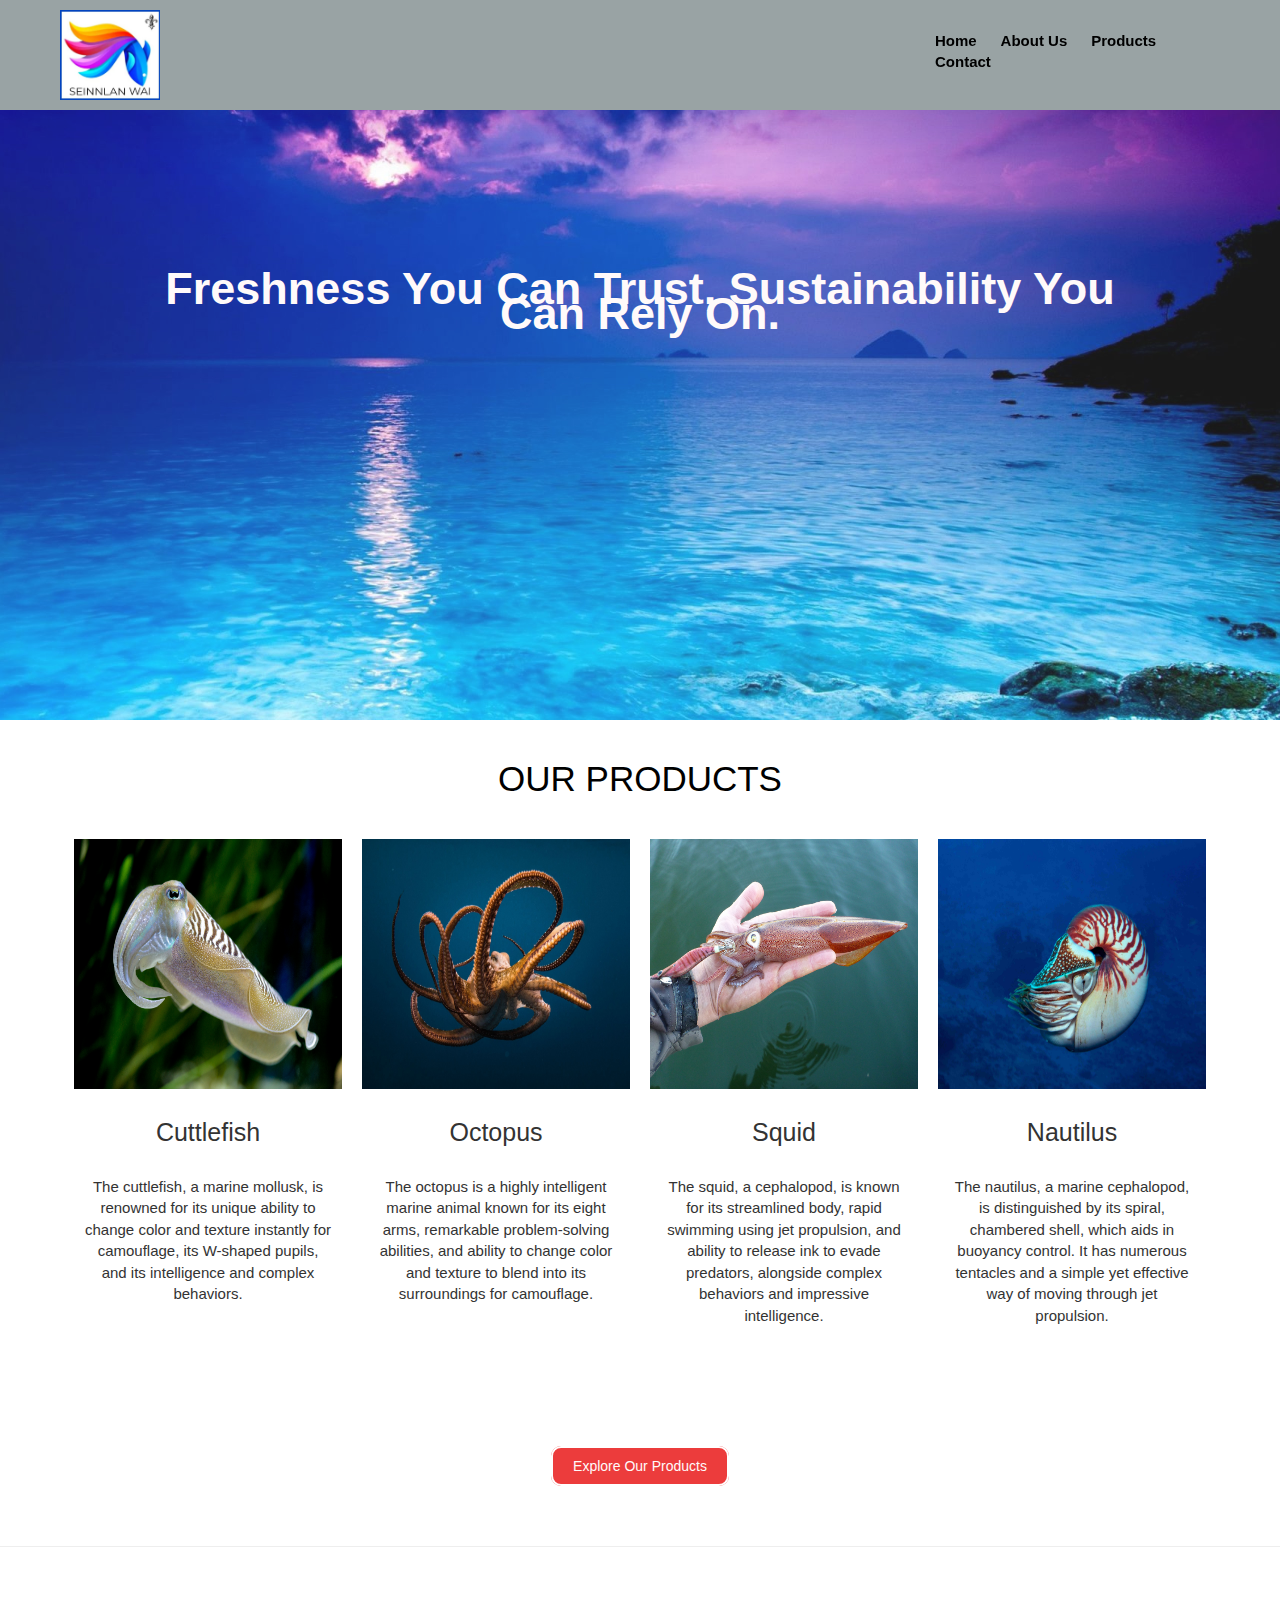
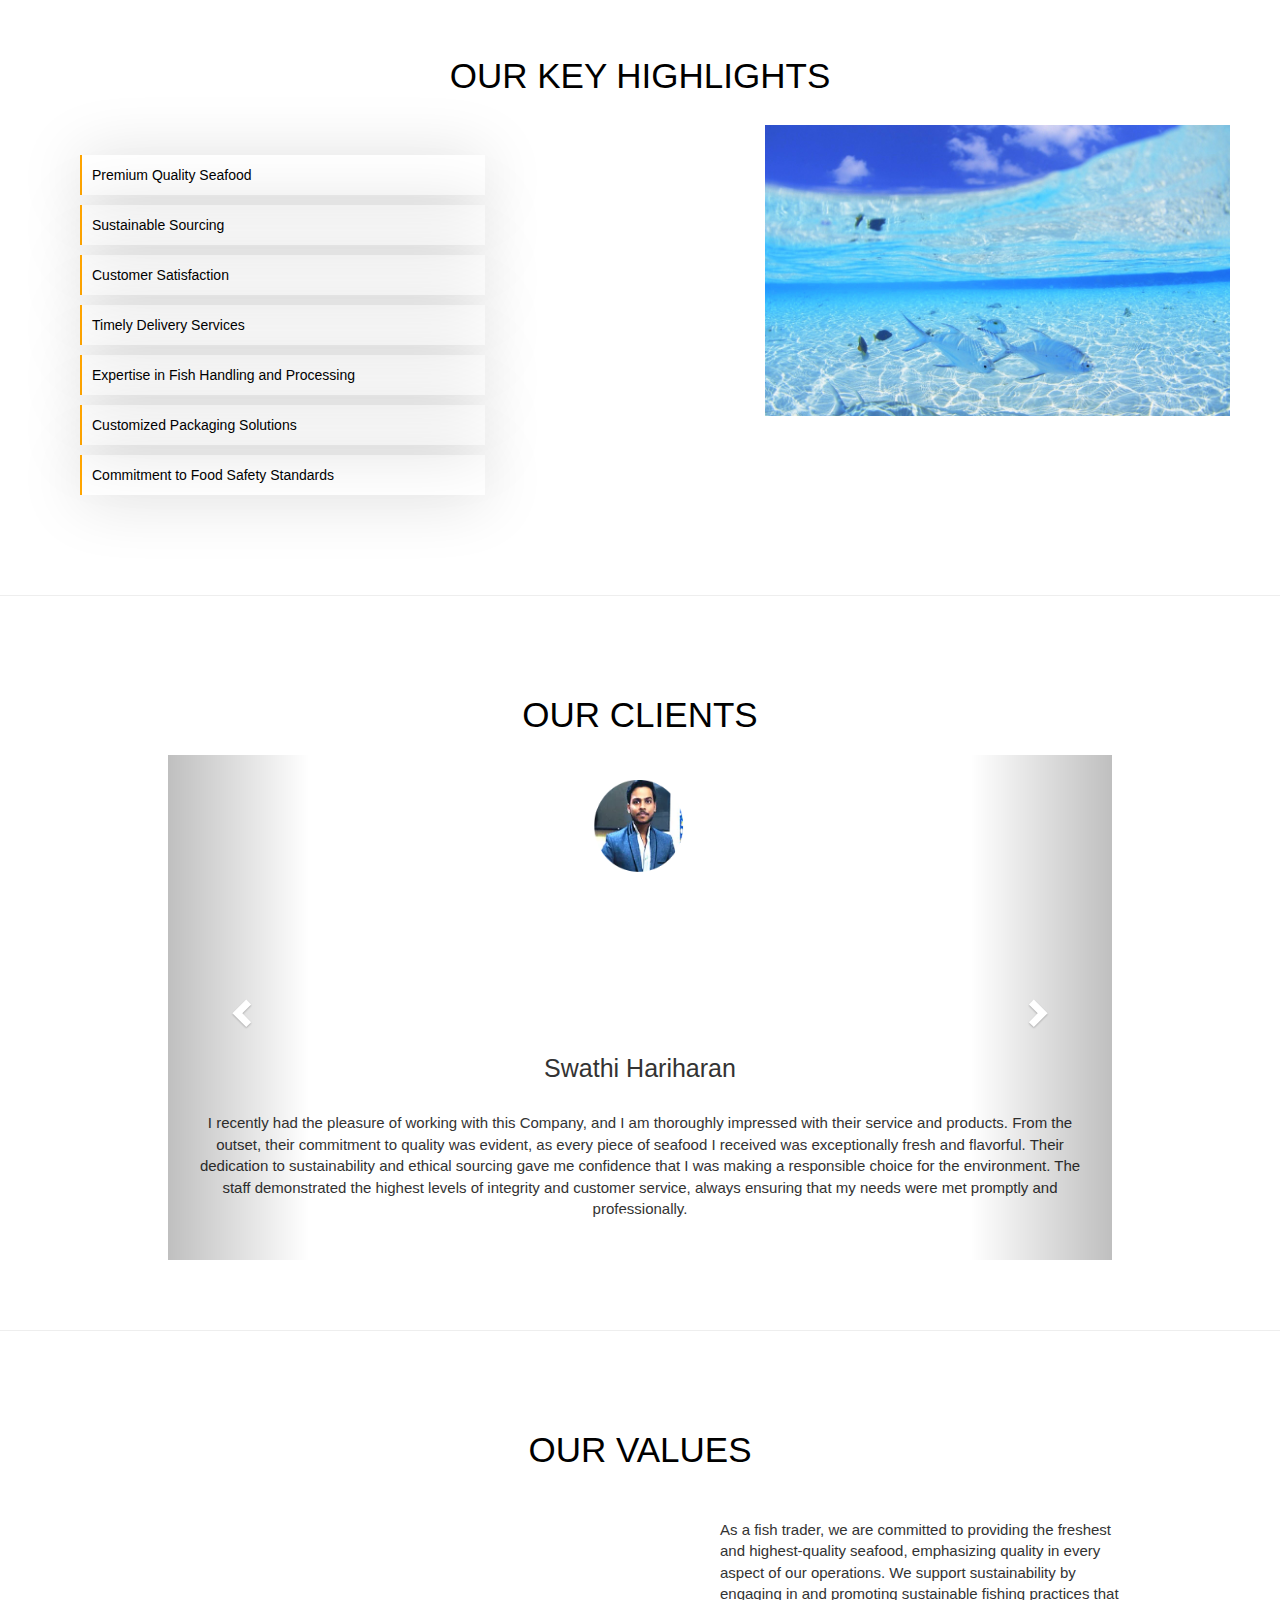
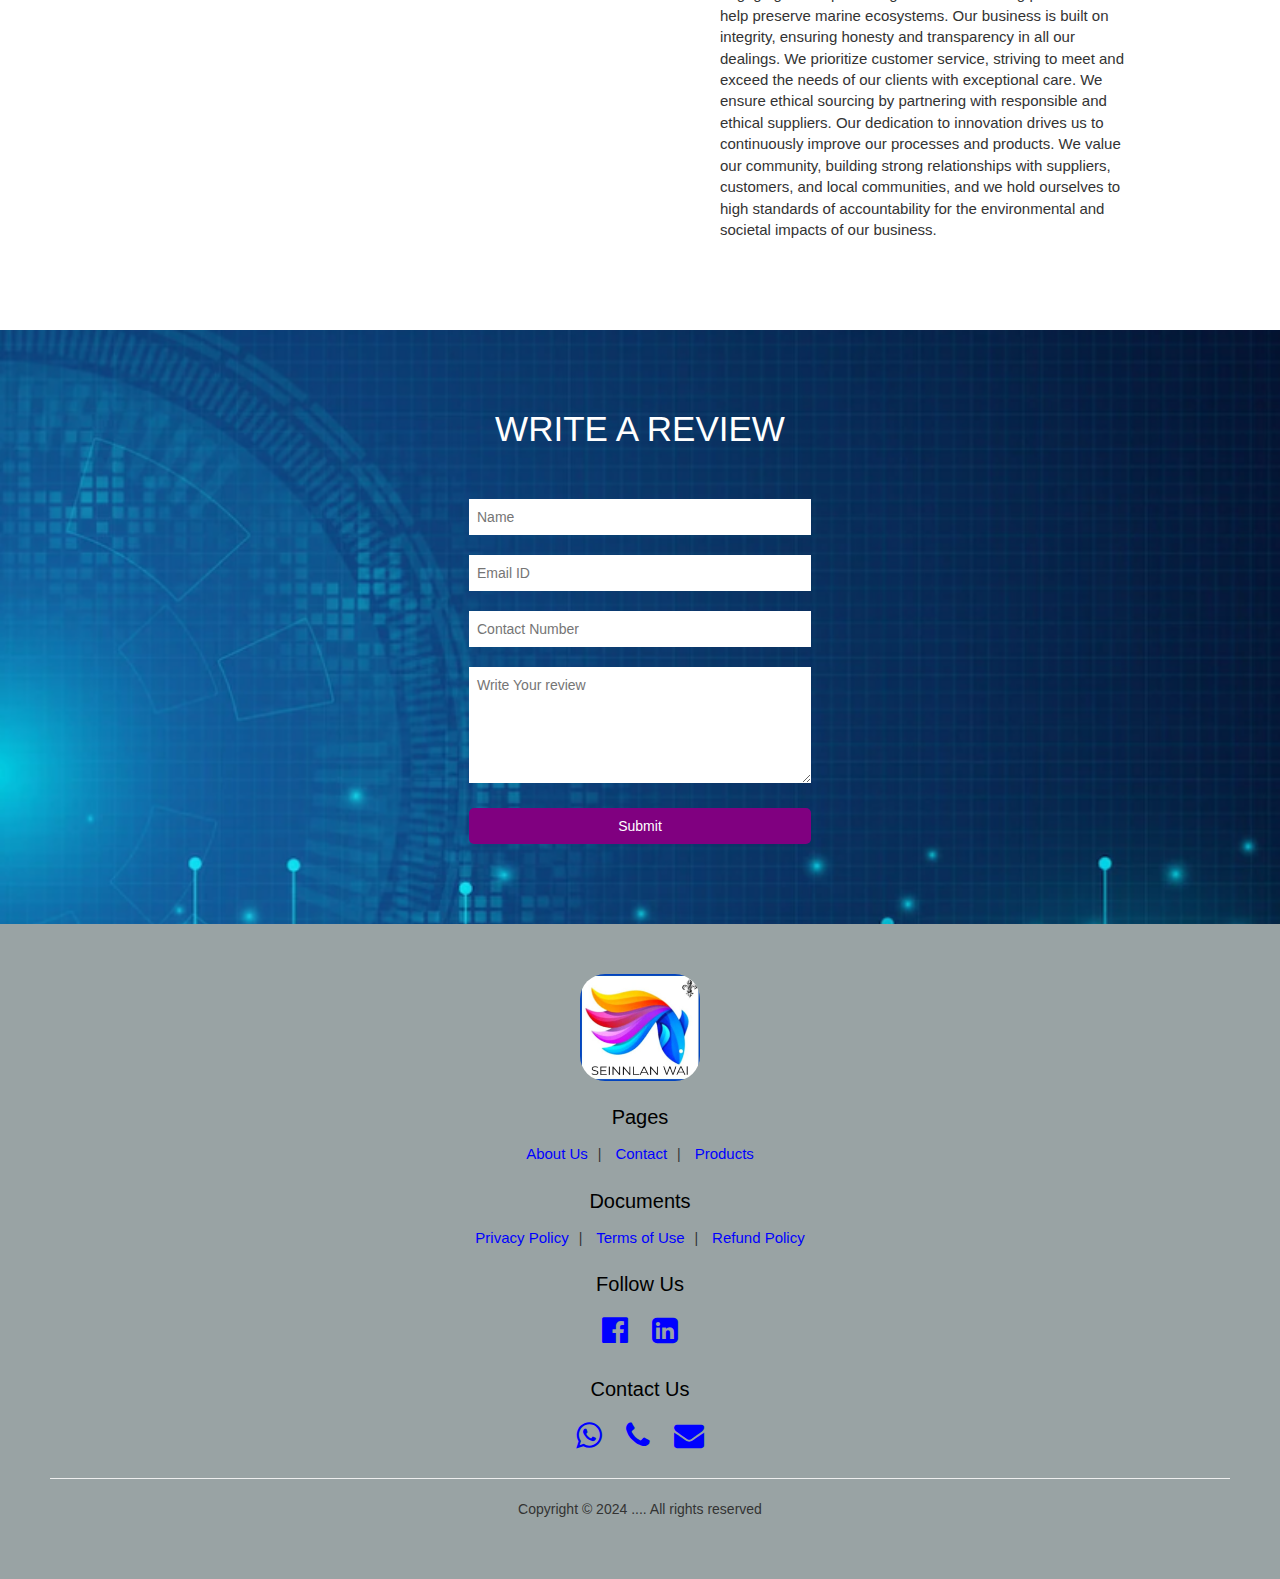
==== commit e3b714d8: "eighth commit" ====
--- a/index.html
+++ b/index.html
@@ -26,9 +26,9 @@
             <a href="#"><img src="logo.png" width="120"></a>
         </div>
         <div class="nav_side">
+            <a href="index.html">Home</a>
             <a href="about.html">About Us</a>
             <a href="product.html">Products</a>
-            <!-- <a href="blog.html">Blogs</a> -->
             <a href="contact.html">Contact</a>
             <!-- <a href="signup.html">Login/Resister</a> -->
         </div>
--- a/project2.css
+++ b/project2.css
@@ -15,14 +15,14 @@
 }
 .logo{
     float: left;
-    width: 80%;
+    width: 75%;
 }
 .logo img{
     padding: 10px;
 }
 .nav_side{
     float: right;
-    width: 20%;
+    width: 25%;
     margin-top: 30px;
     /* text-align: left; */
 }
@@ -60,7 +60,7 @@
 }
 .main .main_content h2{
     color: snow;
-    font-size: 50px;
+    font-size: 45px;
     font-family: 'Franklin Gothic Medium', 'Arial Narrow', Arial, sans-serif;
     font-weight: bolder;
     text-align: center;
@@ -519,7 +519,7 @@
     }
 
     .main .main_content h2 {
-        font-size: 40px;
+        font-size: 35px;
     }
 
     .product .product_container .item {
@@ -559,7 +559,7 @@
     }
 
     .main .main_content h2 {
-        font-size: 30px;
+        font-size: 25px;
     }
 
     .main .main_content .btn a {
@@ -609,7 +609,7 @@
     }
 
     .main .main_content h2 {
-        font-size: 25px;
+        font-size: 20px;
     }
 
     .product .product_container .item .item_content h3 {
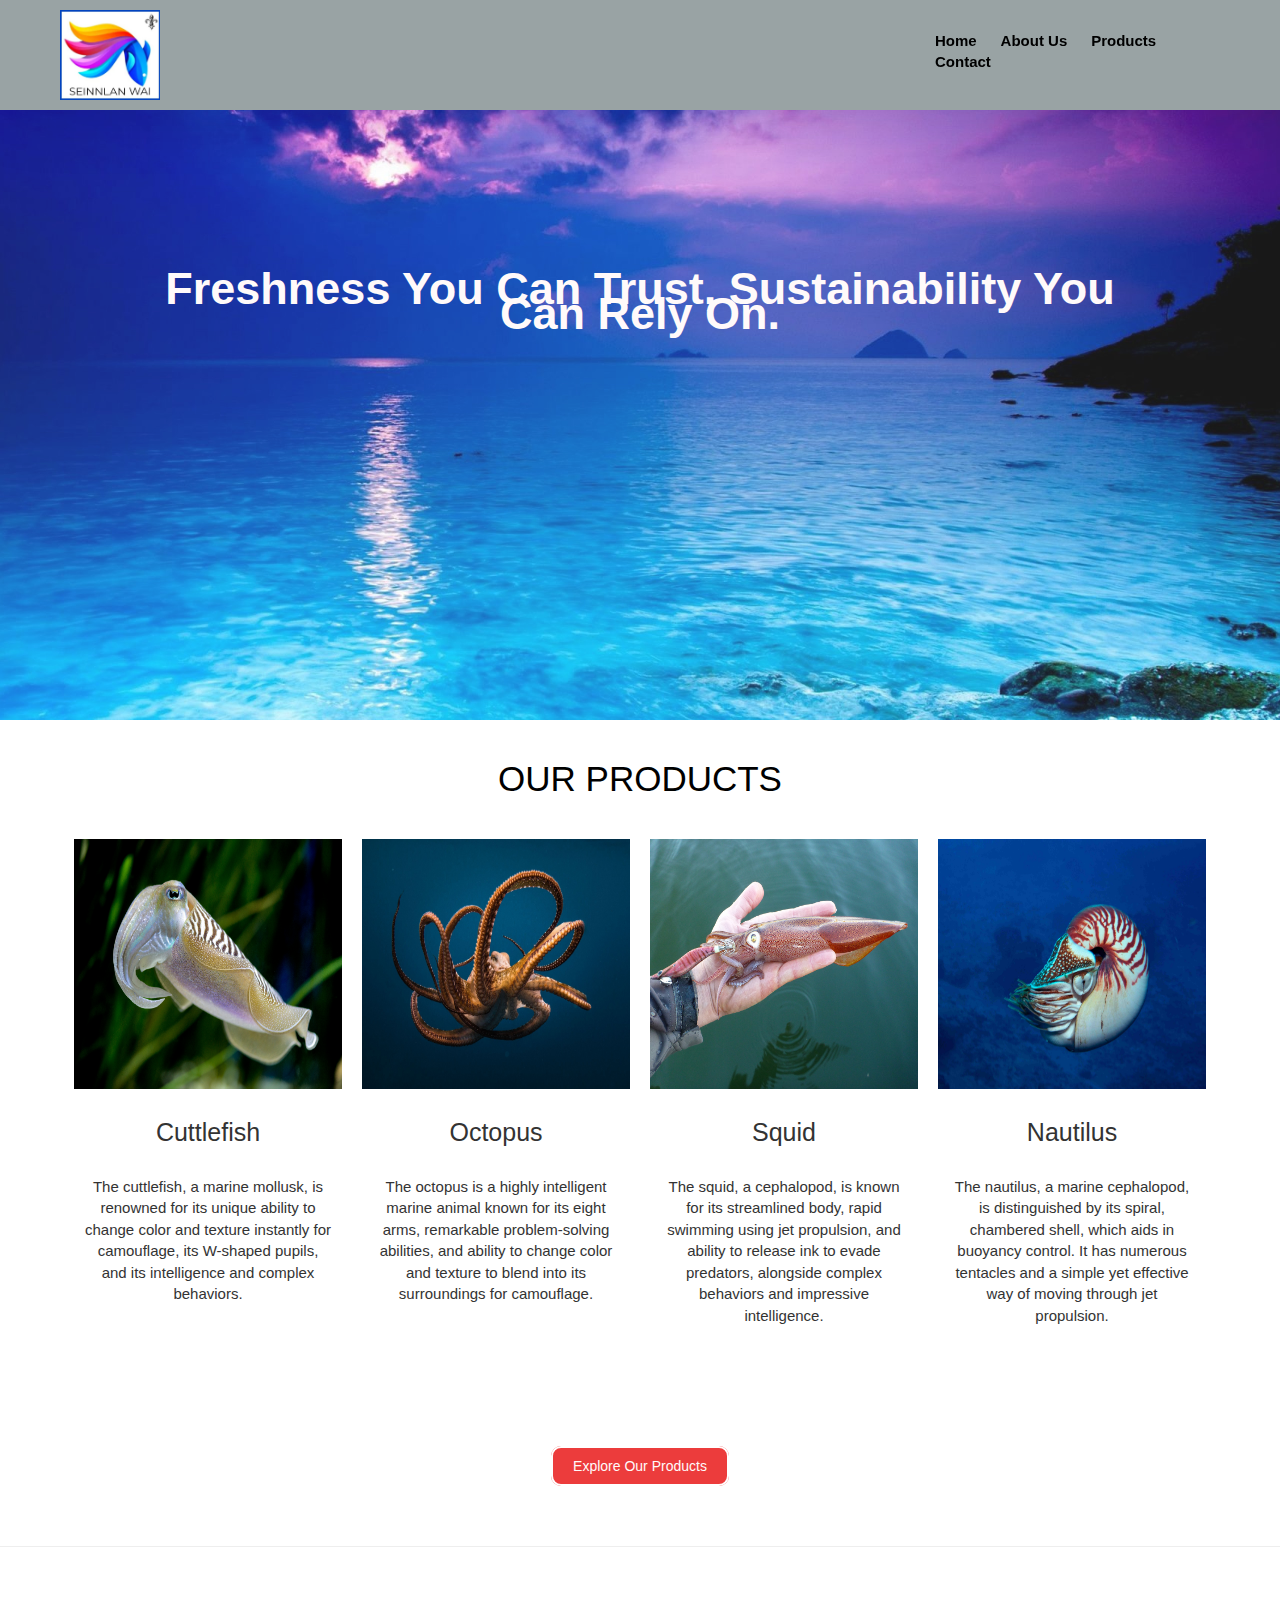
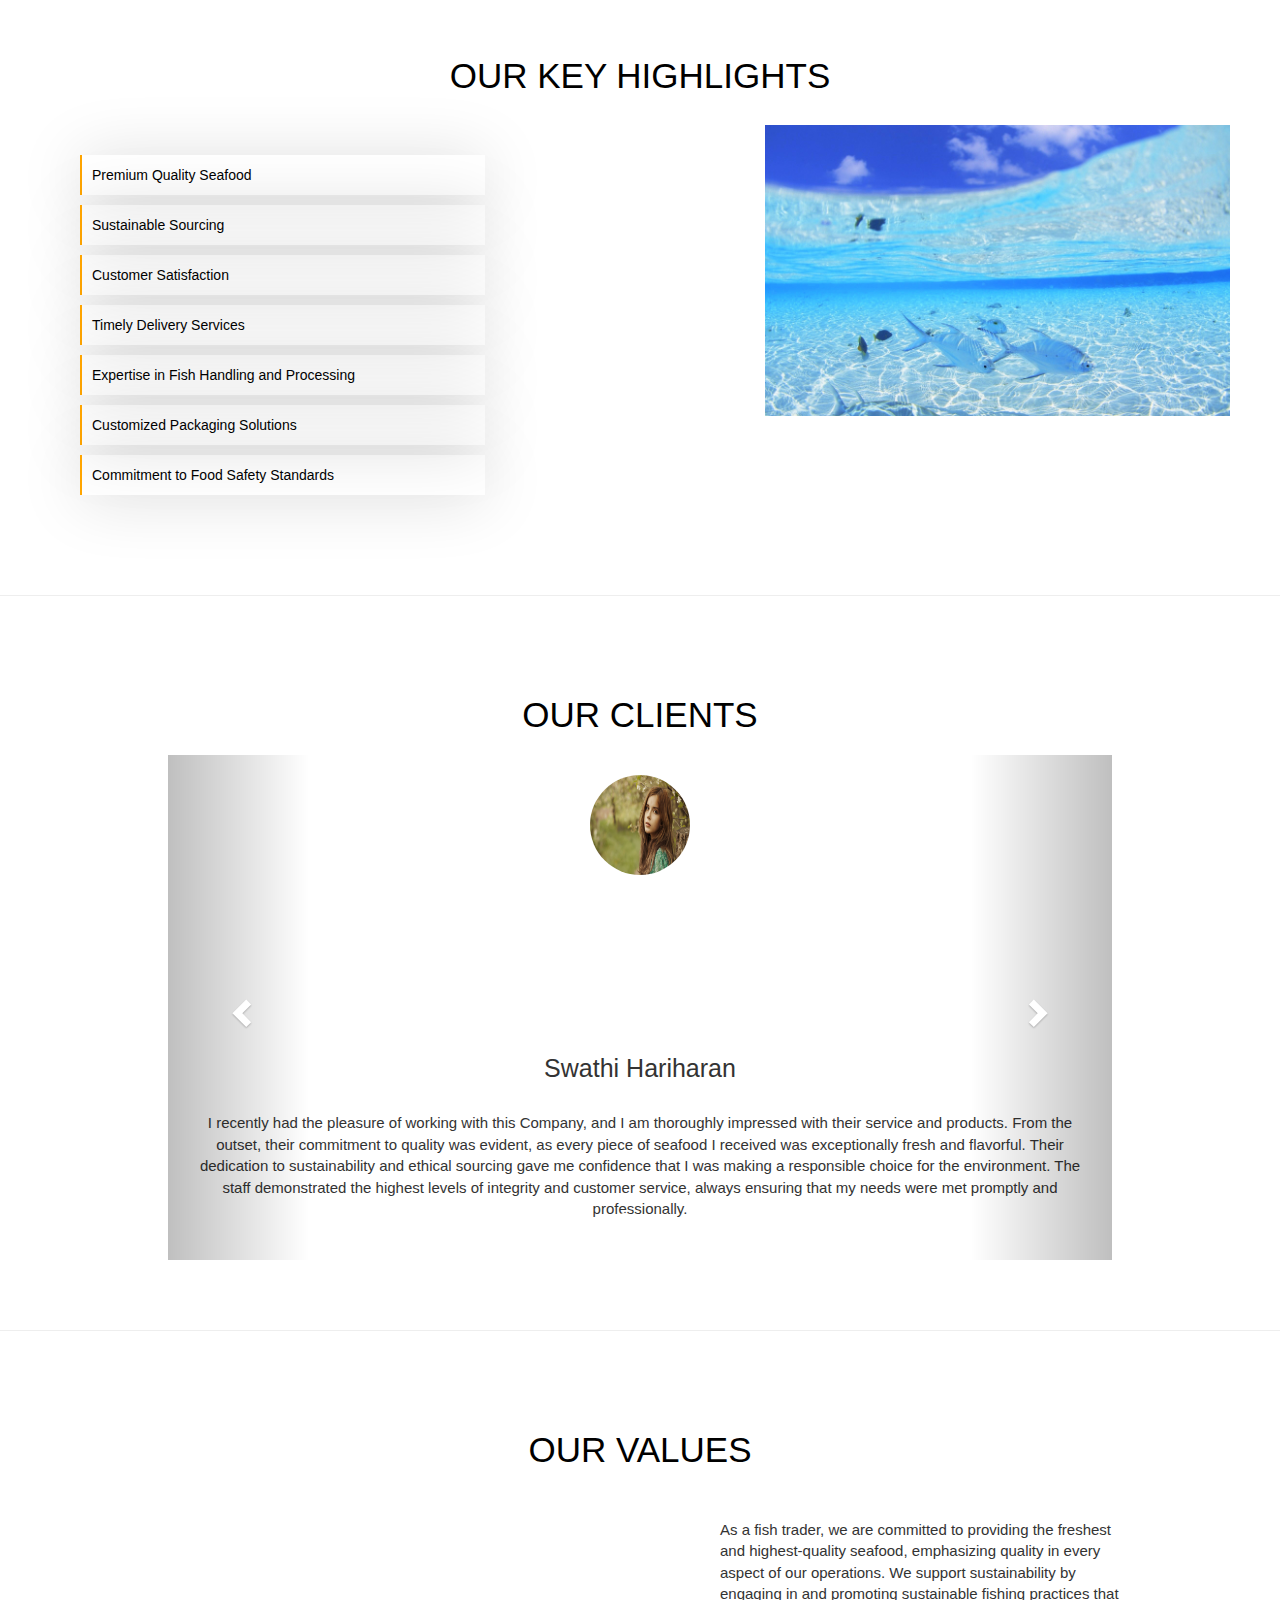
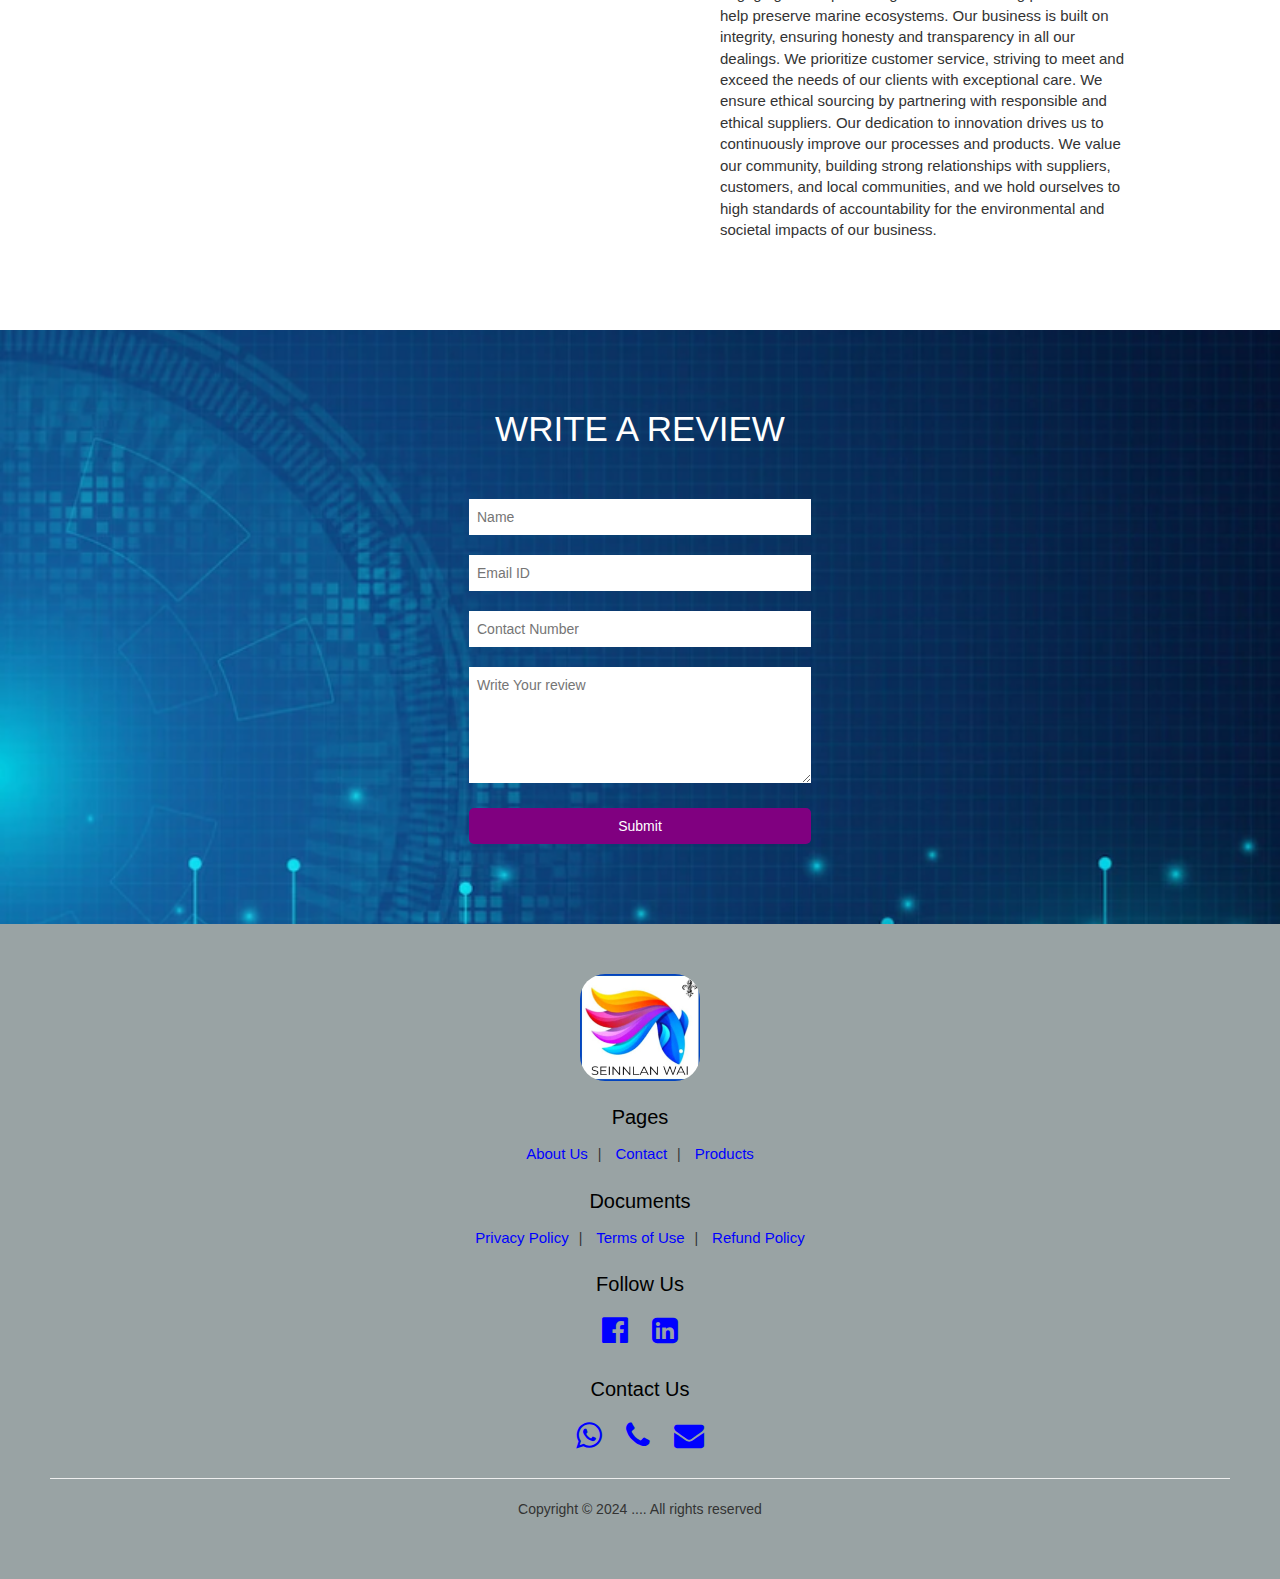
==== commit c2a7dc4c: "10th commit" ====
--- a/index.html
+++ b/index.html
@@ -150,7 +150,7 @@
                 <!-- Wrapper for slides -->
                 <div class="carousel-inner" role="listbox">
                     <div class="item active">
-                        <div class="item_img"><img src="customer1.png" alt=" "></div>
+                        <div class="item_img"><img src="customer2.jpg" alt=" "></div>
                         <div class="item_content">
                             <h3>Swathi Hariharan</h3>
                             <p>
@@ -168,7 +168,7 @@
                         </div>
                     </div>
                     <div class="item">
-                        <div class="item_img"><img src="customer1.png" alt=""></div>
+                        <div class="item_img"><img src="customer2.jpg" alt=""></div>
                         <div class="item_content">
                             <h3>Neha Sharma</h3>
                             <p>
--- a/project2.css
+++ b/project2.css
@@ -505,6 +505,7 @@
         width: 100%;
         justify-content: center;
         margin-top: 10px;
+        margin-bottom: 10px;
     }
 
     .logo {
@@ -551,8 +552,7 @@
     }
 
     .nav_side a {
-        margin-left: 5%;
-        /* margin-bottom: 10px; */
+        margin-left: 5px;
     }
     .main .main_content {
         padding-top: 40%;
